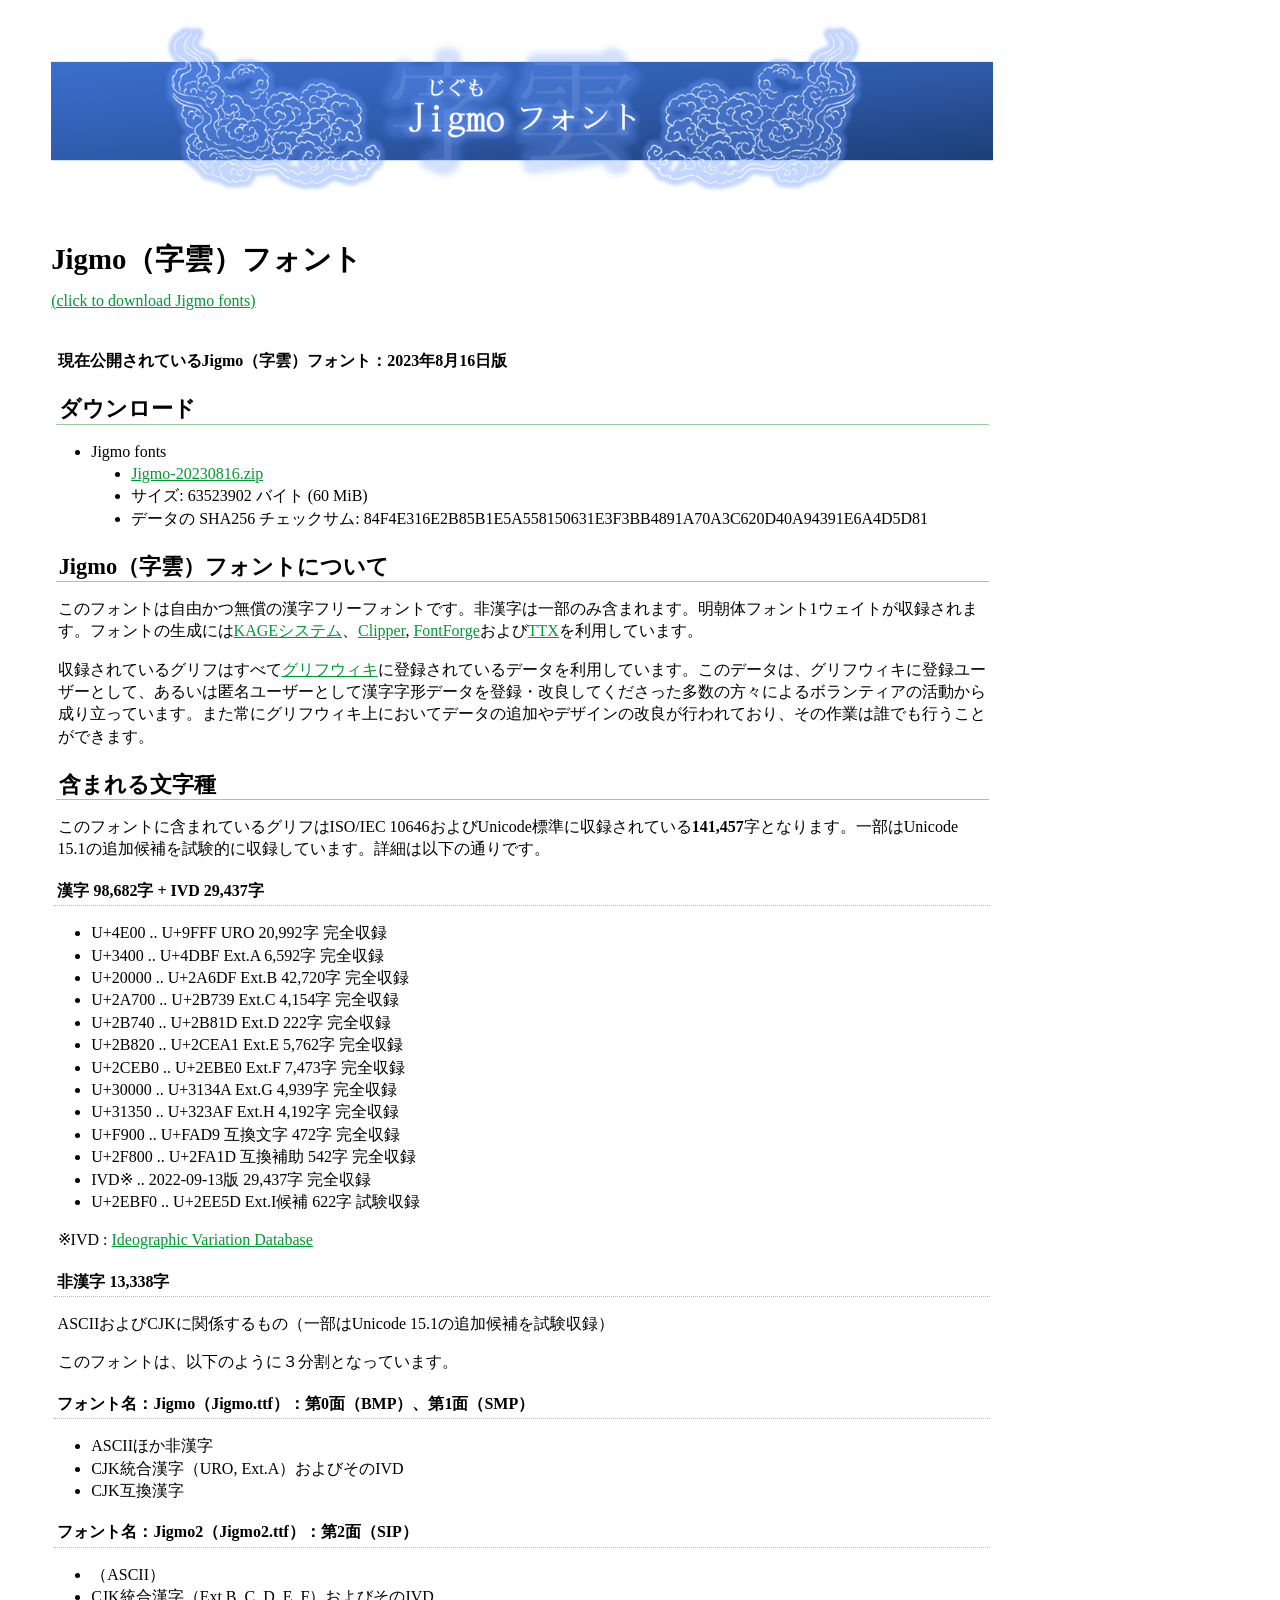
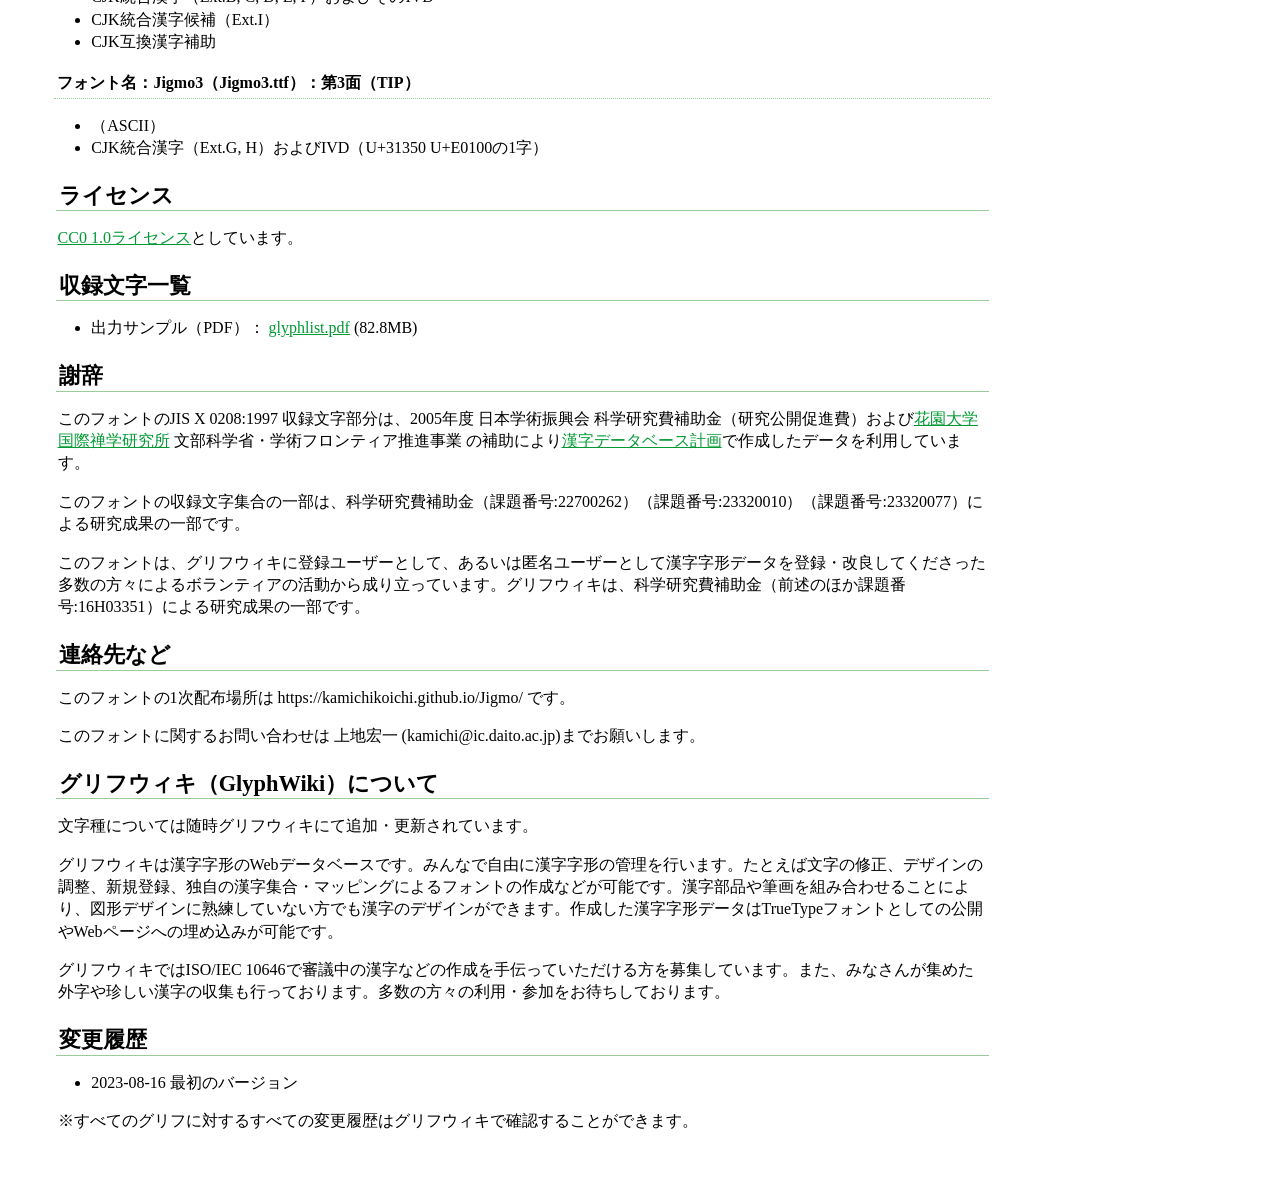
==== docs/index.html @ 953ef237 "フォントファイル等の配置" ====
<!DOCTYPE html>
<html>
<head>
 <meta charset="UTF-8">
 <link rel="stylesheet" type="text/css" href="green.css">
 <title>Jigmo fonts</title>
</head>
<body>
<div class="main">
<img src="title.png" style="width:100%;">
<h1>Jigmo（字雲）フォント</h1>
<a href="Jigmo-20230816.zip">(click to download Jigmo fonts)</a><br>
<br>
<p style="font-weight: bolder;">現在公開されているJigmo（字雲）フォント：2023年8月16日版</p>

<h2>ダウンロード</h2>

<ul>
<li>Jigmo fonts
<ul>
<li><a href="Jigmo-20230816.zip">Jigmo-20230816.zip</a>
<li>サイズ: 63523902 バイト (60 MiB)
<li>データの SHA256 チェックサム: 84F4E316E2B85B1E5A558150631E3F3BB4891A70A3C620D40A94391E6A4D5D81
</ul>
</ul>

<h2>Jigmo（字雲）フォントについて</h2>

<p>このフォントは自由かつ無償の漢字フリーフォントです。非漢字は一部のみ含まれます。明朝体フォント1ウェイトが収録されます。フォントの生成には<a href="https://github.com/kamichikoichi/kage-engine">KAGEシステム</a>、<a href="https://www.angusj.com/clipper2/Docs/_Body.htm">Clipper</a>, <a href="https://fontforge.org/en-US/">FontForge</a>および<a href="https://fonttools.readthedocs.io/en/latest/">TTX</a>を利用しています。</p>

<p>収録されているグリフはすべて<a href="https://glyphwiki.org/">グリフウィキ</a>に登録されているデータを利用しています。このデータは、グリフウィキに登録ユーザーとして、あるいは匿名ユーザーとして漢字字形データを登録・改良してくださった多数の方々によるボランティアの活動から成り立っています。また常にグリフウィキ上においてデータの追加やデザインの改良が行われており、その作業は誰でも行うことができます。</p>

<h2>含まれる文字種</h2>

<p>このフォントに含まれているグリフはISO/IEC 10646およびUnicode標準に収録されている<b>141,457</b>字となります。一部はUnicode 15.1の追加候補を試験的に収録しています。詳細は以下の通りです。</p>

<h3>漢字 98,682字 + IVD 29,437字</h3>

<ul>
<li>U+4E00  .. U+9FFF  URO 20,992字 完全収録
<li>U+3400  .. U+4DBF  Ext.A 6,592字 完全収録
<li>U+20000 .. U+2A6DF Ext.B 42,720字 完全収録
<li>U+2A700 .. U+2B739 Ext.C 4,154字 完全収録
<li>U+2B740 .. U+2B81D Ext.D 222字 完全収録
<li>U+2B820 .. U+2CEA1 Ext.E 5,762字 完全収録
<li>U+2CEB0 .. U+2EBE0 Ext.F 7,473字 完全収録
<li>U+30000 .. U+3134A Ext.G 4,939字 完全収録
<li>U+31350 .. U+323AF Ext.H 4,192字 完全収録
<li>U+F900  .. U+FAD9  互換文字 472字 完全収録
<li>U+2F800 .. U+2FA1D 互換補助 542字 完全収録
<li>IVD※ .. 2022-09-13版 29,437字 完全収録
<li>U+2EBF0 .. U+2EE5D Ext.I候補 622字 試験収録
</ul>

<p>※IVD : <a href="https://www.unicode.org/ivd/">Ideographic Variation Database</a></p>

<h3>非漢字 13,338字</h3>

<p>ASCIIおよびCJKに関係するもの（一部はUnicode 15.1の追加候補を試験収録）

<p>このフォントは、以下のように３分割となっています。</p>

<h3>フォント名：Jigmo（Jigmo.ttf）：第0面（BMP）、第1面（SMP）</h3>

<ul>
<li>ASCIIほか非漢字
<li>CJK統合漢字（URO, Ext.A）およびそのIVD
<li>CJK互換漢字
</ul>

<h3>フォント名：Jigmo2（Jigmo2.ttf）：第2面（SIP）</h3>

<ul>
<li>（ASCII）
<li>CJK統合漢字（Ext.B, C, D, E, F）およびそのIVD
<li>CJK統合漢字候補（Ext.I）
<li>CJK互換漢字補助
</ul>

<h3>フォント名：Jigmo3（Jigmo3.ttf）：第3面（TIP）</h3>

<ul>
<li>（ASCII）
<li>CJK統合漢字（Ext.G, H）およびIVD（U+31350 U+E0100の1字）
</ul>

<h2>ライセンス</h2>

<p><a href="https://creativecommons.org/publicdomain/zero/1.0/deed.ja">CC0 1.0ライセンス</a>としています。</p>

<h2>収録文字一覧</h2>

<ul>
<li>出力サンプル（PDF）： <a href="glyphlist.pdf">glyphlist.pdf</a> (82.8MB)
</ul>

<h2>謝辞</h2>

<p>このフォントのJIS X 0208:1997 収録文字部分は、2005年度 日本学術振興会 科学研究費補助金（研究公開促進費）および<a href="http://iriz.hanazono.ac.jp/">花園大学国際禅学研究所</a> 文部科学省・学術フロンティア推進事業 の補助により<a href="https://kanji-database.sourceforge.net/">漢字データベース計画</a>で作成したデータを利用しています。</p>

<p>このフォントの収録文字集合の一部は、科学研究費補助金（課題番号:22700262）（課題番号:23320010）（課題番号:23320077）による研究成果の一部です。</p>

<p>このフォントは、グリフウィキに登録ユーザーとして、あるいは匿名ユーザーとして漢字字形データを登録・改良してくださった多数の方々によるボランティアの活動から成り立っています。グリフウィキは、科学研究費補助金（前述のほか課題番号:16H03351）による研究成果の一部です。</p>

<h2>連絡先など</h2>

<p>このフォントの1次配布場所は https://kamichikoichi.github.io/Jigmo/ です。</p>

<p>このフォントに関するお問い合わせは 上地宏一 (kamichi@ic.daito.ac.jp)までお願いします。</p>

<h2>グリフウィキ（GlyphWiki）について</h2>

<p>文字種については随時グリフウィキにて追加・更新されています。</p>

<p>グリフウィキは漢字字形のWebデータベースです。みんなで自由に漢字字形の管理を行います。たとえば文字の修正、デザインの調整、新規登録、独自の漢字集合・マッピングによるフォントの作成などが可能です。漢字部品や筆画を組み合わせることにより、図形デザインに熟練していない方でも漢字のデザインができます。作成した漢字字形データはTrueTypeフォントとしての公開やWebページへの埋め込みが可能です。</p>

<p>グリフウィキではISO/IEC 10646で審議中の漢字などの作成を手伝っていただける方を募集しています。また、みなさんが集めた外字や珍しい漢字の収集も行っております。多数の方々の利用・参加をお待ちしております。</p>

<h2>変更履歴</h2>

<ul>
<li>2023-08-16 最初のバージョン
</ul>

<p>※すべてのグリフに対するすべての変更履歴はグリフウィキで確認することができます。</p>
</div>
</body>
</html>
---- docs/green.css ----
@charset "euc-jp";

a:link {
	text-decoration: underline;
	color: #009933;
}
a:visited {
	text-decoration: underline;
	color: #cccccc;
}

a:active {
	text-decoration: underline;
        color: #ff0;
}

a:hover, a:focus {
	color: #000;
        text-decoration: underline;
}

body {
	background-color: #fff;
	color: #000;
        border-style: none;
        border-color: #cccccc;
        border-width: 8px;
        margin: 0% 4% 4% 4%;
}

p,form {
    margin-left:  0.4em;
    margin-right: 0.4em;
}

h1 {
	text-align: left;
        font-size: 180%;
        color: #000;
        font-weight: bold;
}

h2 {
	margin-top:    1.0em;
	margin-bottom: 0.2em;
	margin-right:  0.2em;
	margin-left:   0.2em;
	padding: 3px;
        font-size: 140%;
        border-color: #99cc99;
        border-width: 0px 0px 1px 0px;
        border-style: solid;
}

h3 {
	margin-top:  0.5em;
	margin-bottom: 0.2em;
	margin-left:   0.2em;
	margin-right:  0.2em;
	padding: 3px;
	font-size: 100%;
	border-style: dotted;
        border-color: #99cc99;
        border-width: 0px 0px 1px 0px;
}

div.section p {
	line-height: 1.3em;
	margin-left: 10px;
}

div.section p a, a:visited{
        color: #009966;
}

pre {
	margin-left: 2%;
	margin-right: 2%;
	white-space: pre;
	width: 98%;
	padding: 5px;
	border-style: double solid double solid;
	border-color: #cccccc;
	overflow: auto;
	border-width: 1px 1px 3px 1px;
        background-color: #fcfcfc;
        color: #000;
}

ul, li {
	list-style-type: disc;
}

dl, ol {
	margin-left:   0.8em;
	margin-right:  0em;
}

hr {
	border-style: solid;
	border-width: 1px 0px 0px 0px;
	border-color: #ddd;
	margin: 40px 20px;
}
hr.footer {
	border-style: solid;
	border-width: 1px 0px 0px 0px;
	border-color: #ddd;
	margin: 30px 0px 0px 0px;
}

hr.sep {
	display: none;
}

textarea {
	margin-left: 1em;
	width: 90%;
	border-style: solid solid solid solid;
	border-color: #cccccc;
	border-width: 1px 1px 1px 1px;
}

div.body dl {
	margin-left: 2em;
}

div.body dt {
	margin-bottom: 0.2em;
	font-weight: bold;
}

div.body dd {
	margin-left: 1em;
	margin-bottom: 0.5em;
}

div.body blockquote {
        border-width: 3px 0px 1px 0px;
	border-style: solid solid solid solid;
	border-color: #197019;
	background-color: transparent;
        color: #197019;
        font-style:italic;
	padding: 8px;
}

table {
        font-size: smaller;
	margin-left: 0.4em;
	margin-right: 0.4em;
        line-height: 100%;
        border-width: 1px;
        border-color: #ccc #999999 #999999 #ccc;
        border-style: solid;
	border-collapse: collapse;
        background-color: #fcfcfc;
        color: #000;
        padding: 1px;
}

div.main {
	width: 80%;
	float: left;
	line-height: 140%;
	margin: 0 0 4% 0;
}

div.sidebar {
	float: right;
	width: 19%;
        border-style: solid;
	margin-left: 1%
	margin-top: 0.5em;
        border-width: 0 0 0 0px;
}

div.sidebar li { font-size: smaller; 	list-style-type: disc; margin-left: -0.8em; }
div.sidebar h2 { font-size: 90%;
	        border-width: 0px 0px 1px 0px;
		}
div.sidebar h3 { font-size: 90%; }

.small { font-size: 80%; }
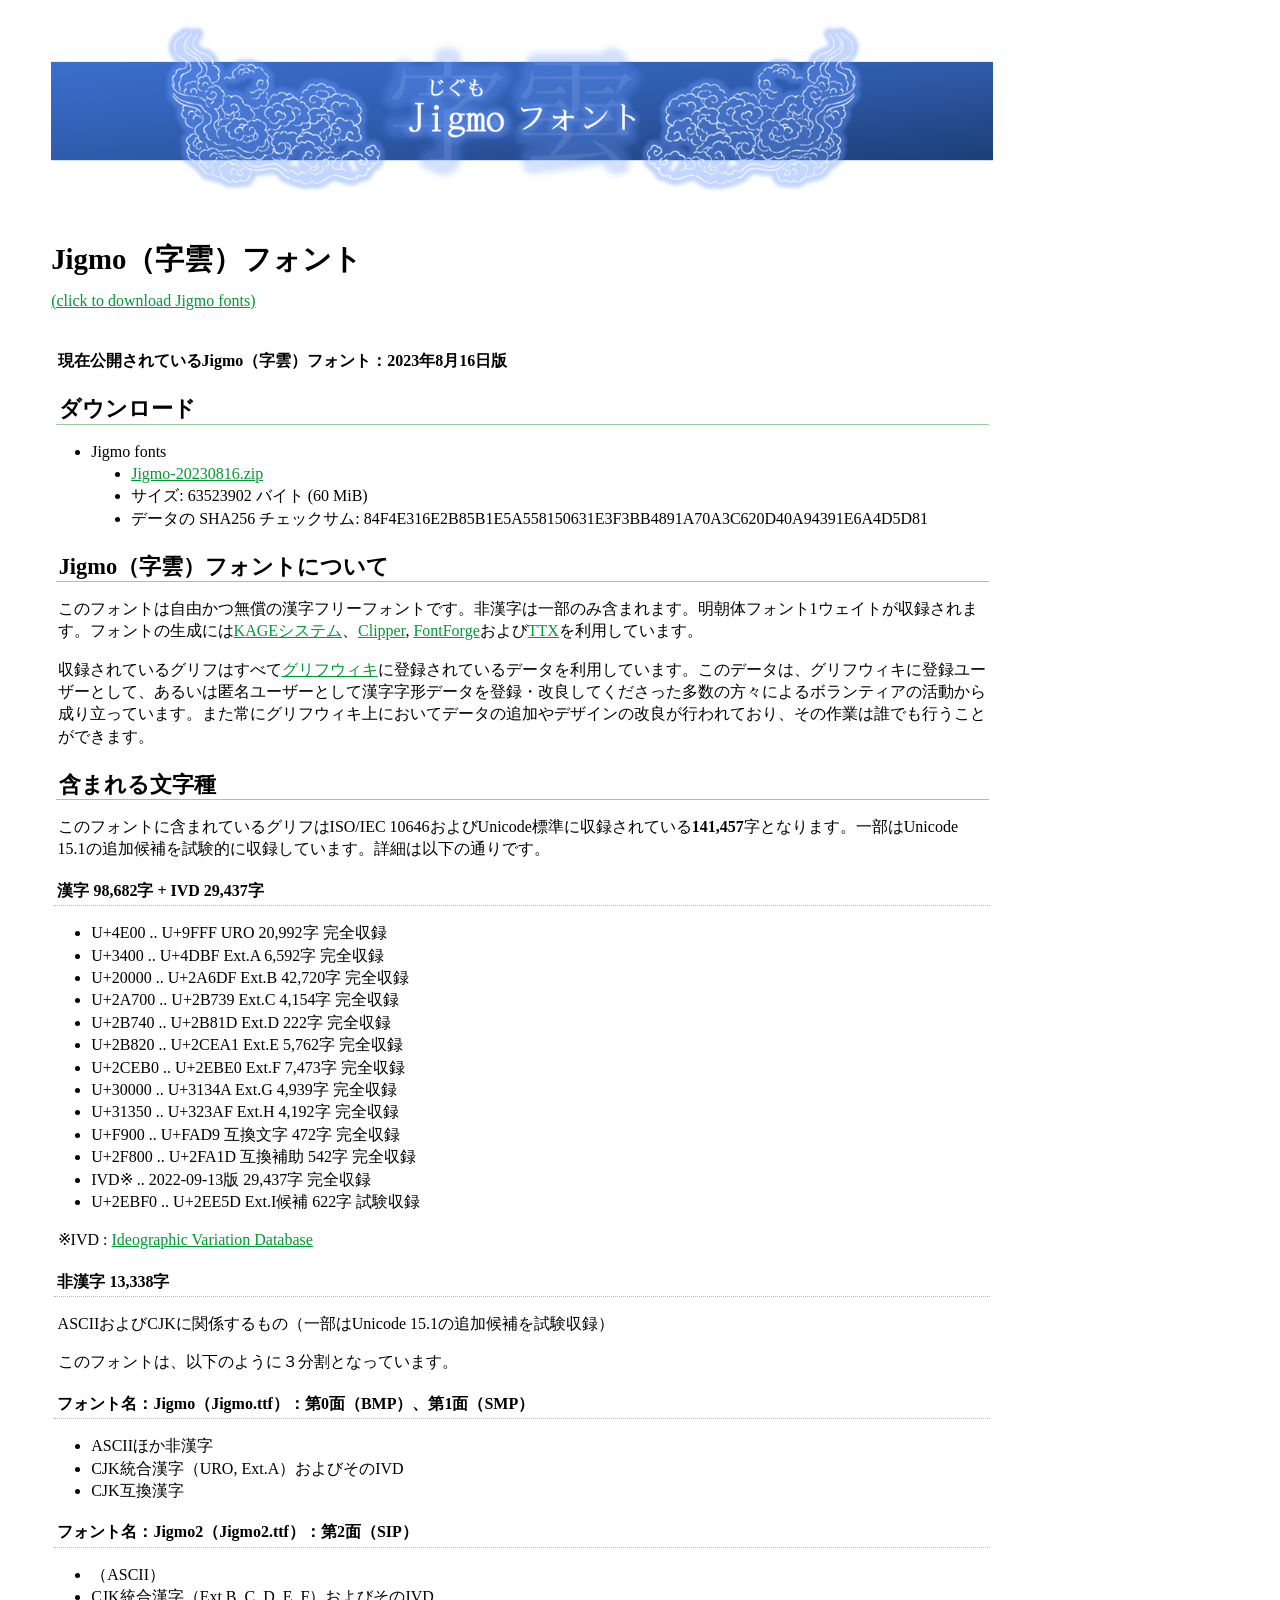
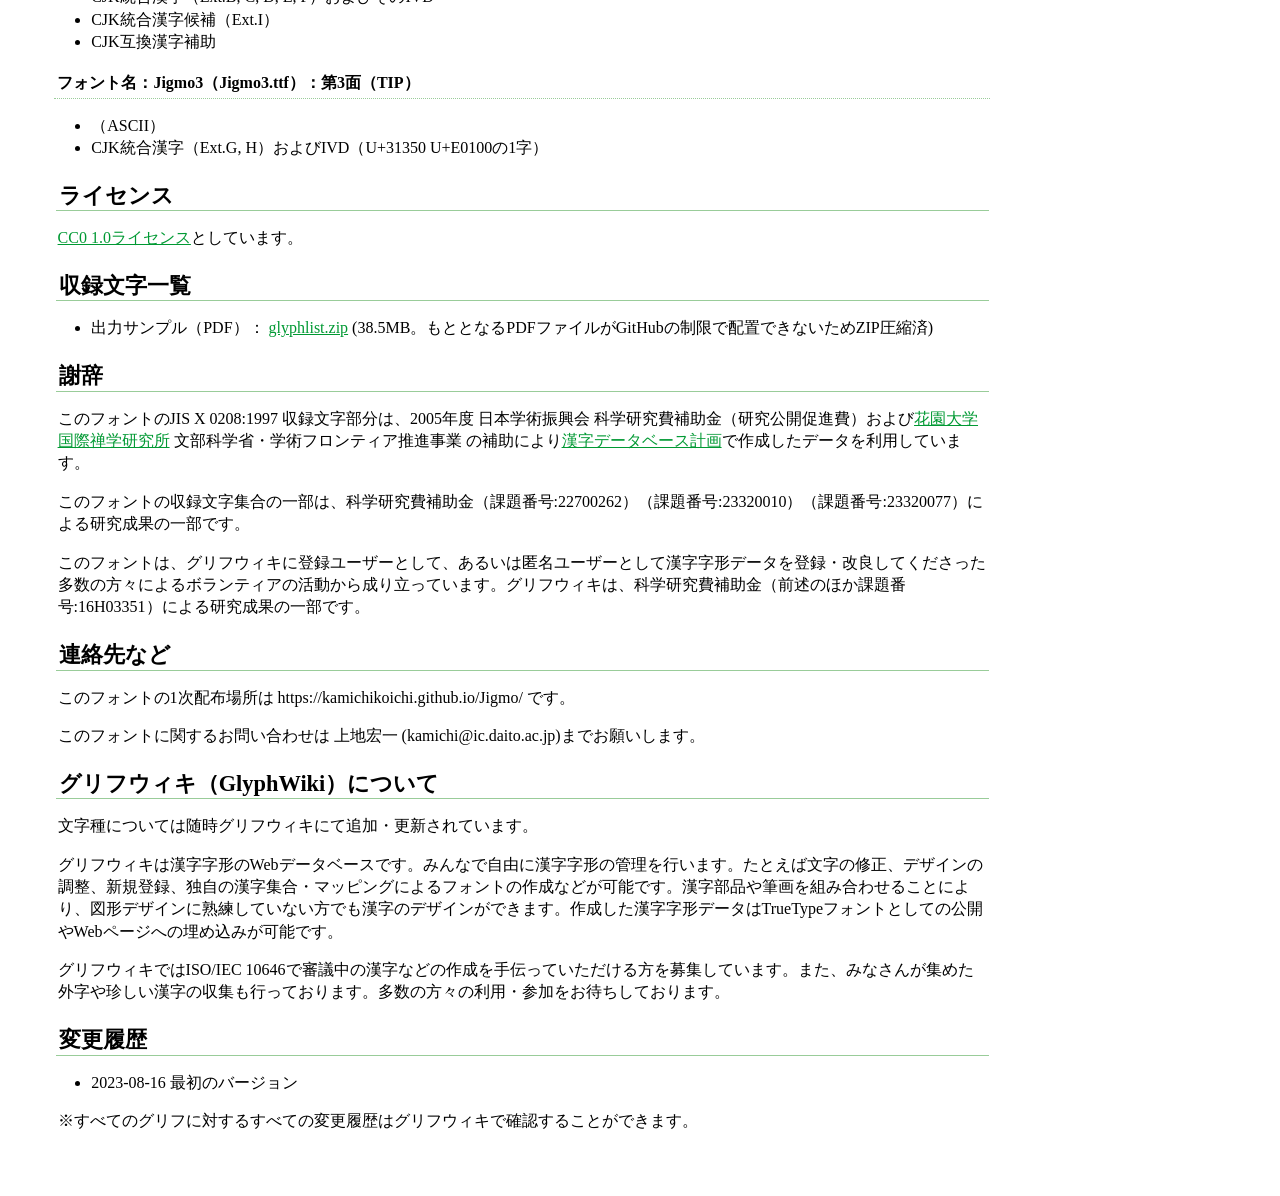
==== commit 41609300: "glyphlist.pdfが配置できないためzipに変更" ====
--- a/docs/index.html
+++ b/docs/index.html
@@ -91,7 +91,7 @@
 <h2>収録文字一覧</h2>
 
 <ul>
-<li>出力サンプル（PDF）： <a href="glyphlist.pdf">glyphlist.pdf</a> (82.8MB)
+<li>出力サンプル（PDF）： <a href="glyphlist.zip">glyphlist.zip</a> (38.5MB。もととなるPDFファイルがGitHubの制限で配置できないためZIP圧縮済)
 </ul>
 
 <h2>謝辞</h2>
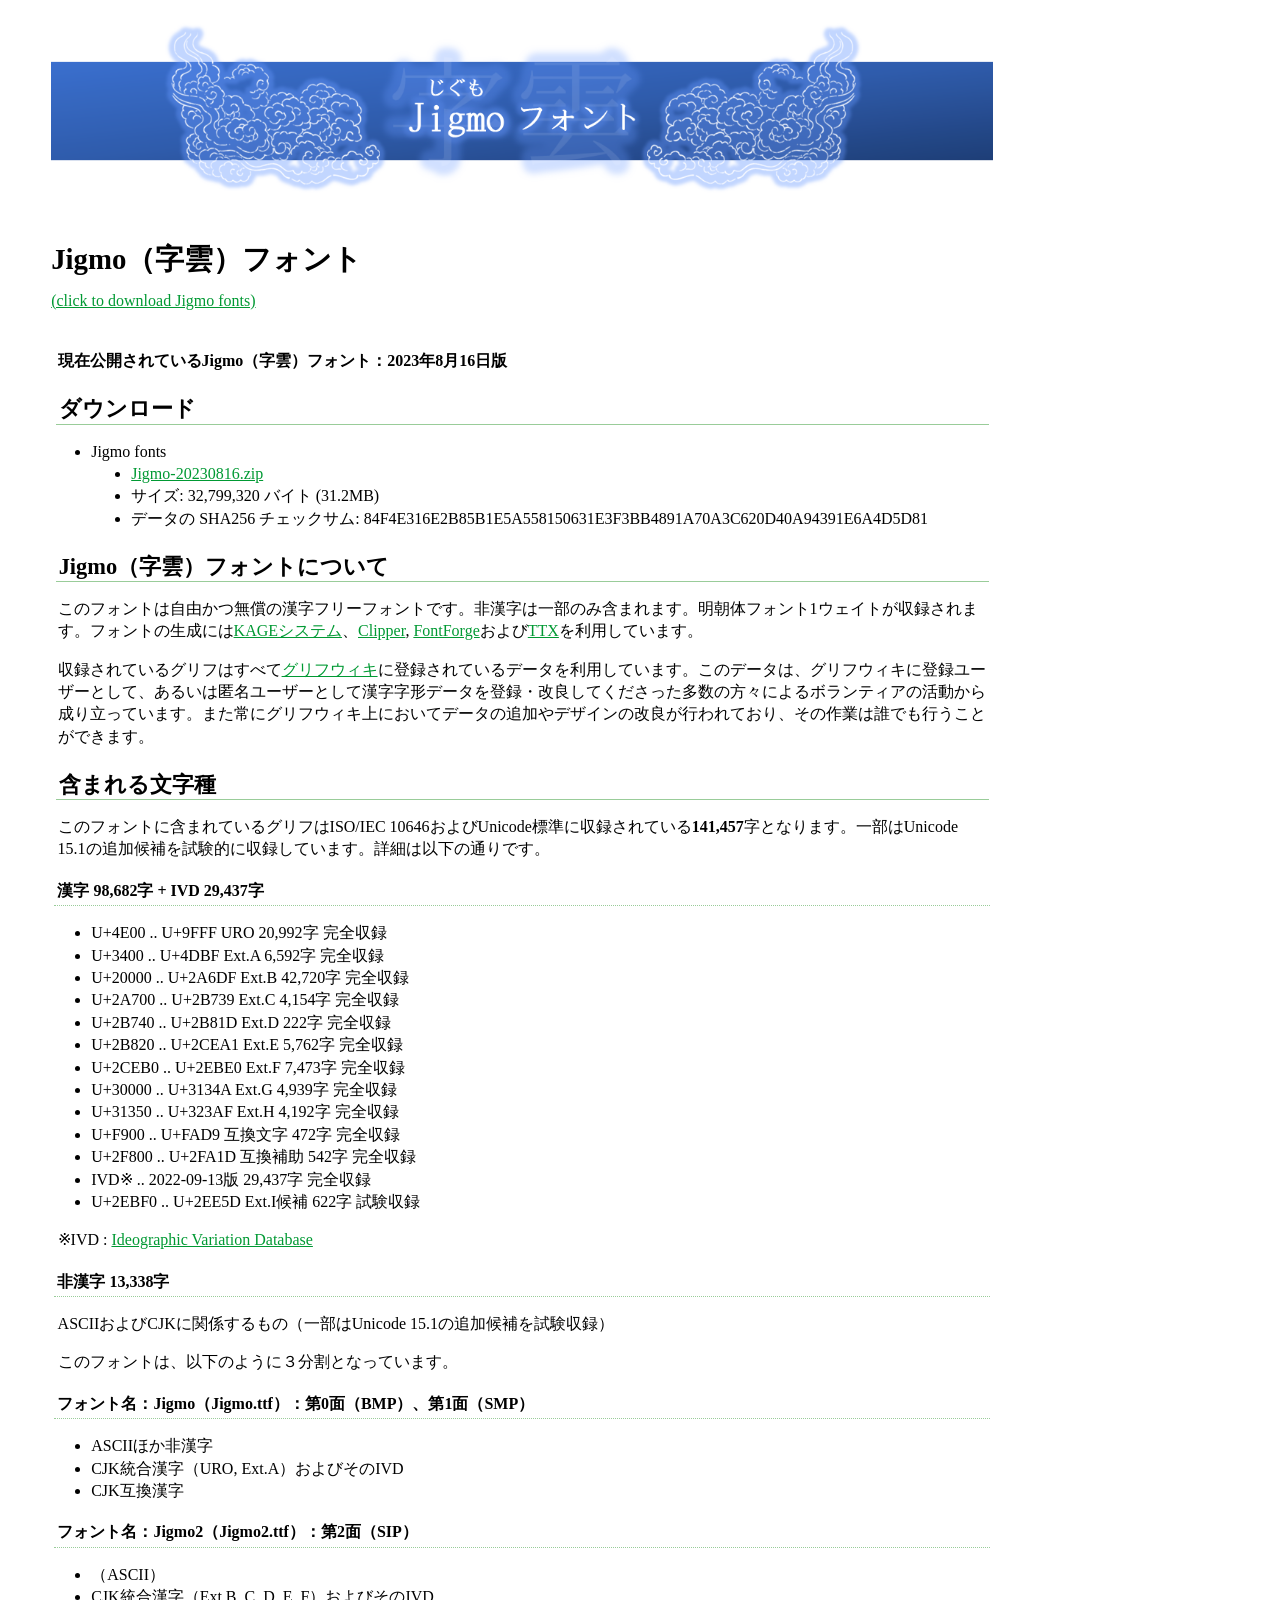
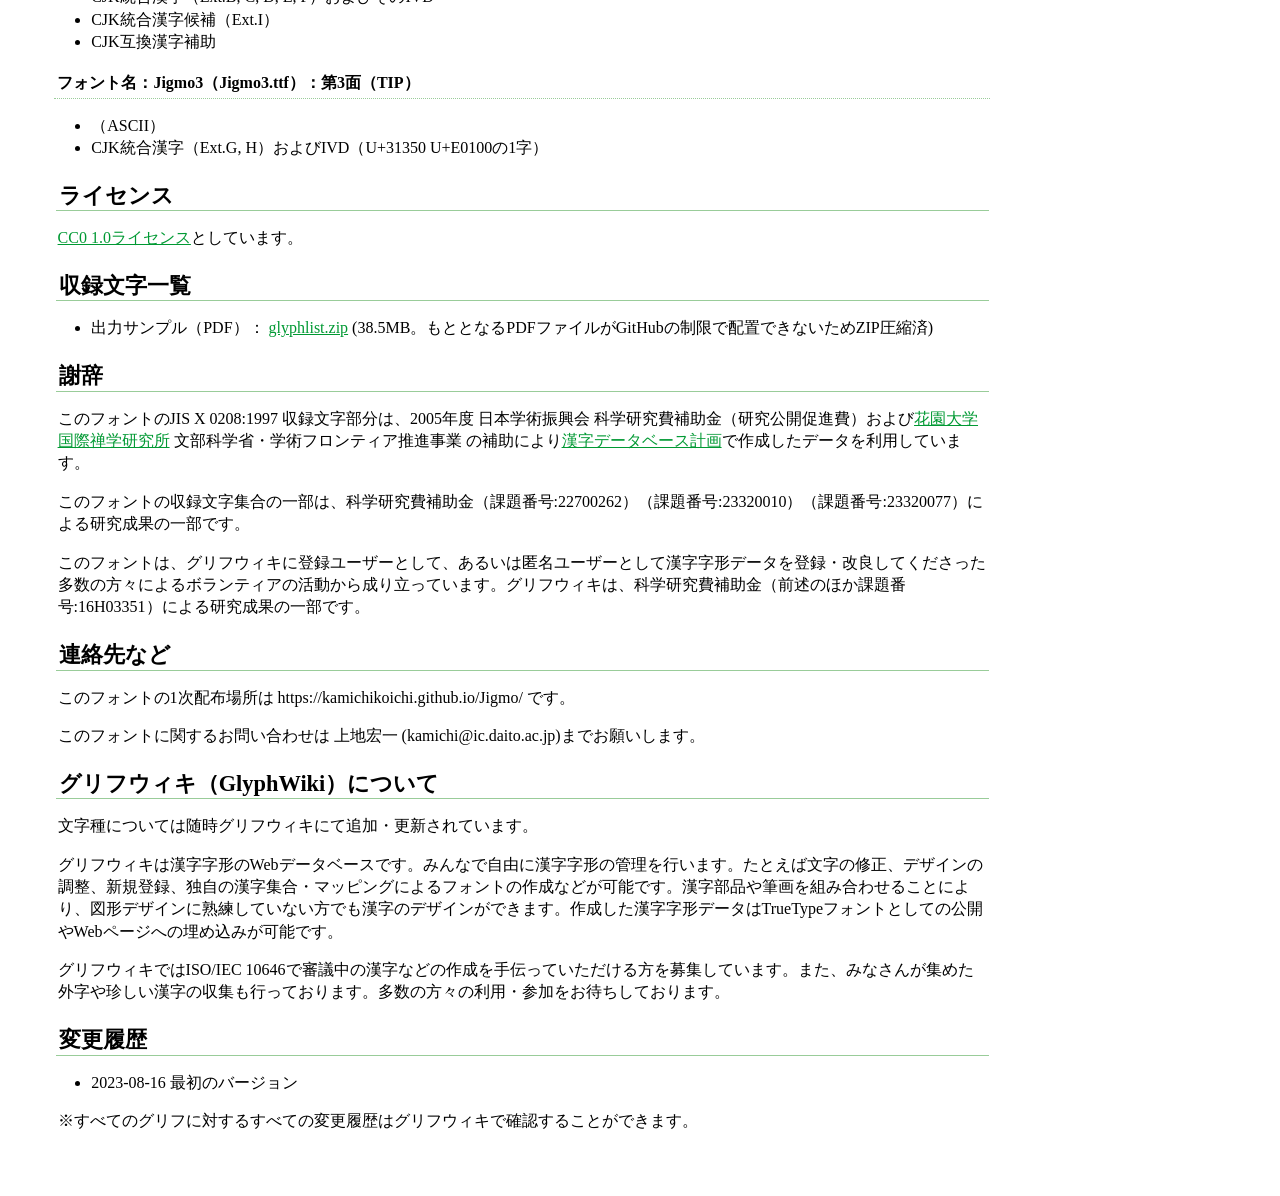
==== commit ad55b3c7: "zipファイルサイズの修正" ====
--- a/docs/index.html
+++ b/docs/index.html
@@ -19,7 +19,7 @@
 <li>Jigmo fonts
 <ul>
 <li><a href="Jigmo-20230816.zip">Jigmo-20230816.zip</a>
-<li>サイズ: 63523902 バイト (60 MiB)
+<li>サイズ: 32,799,320 バイト (31.2MB)
 <li>データの SHA256 チェックサム: 84F4E316E2B85B1E5A558150631E3F3BB4891A70A3C620D40A94391E6A4D5D81
 </ul>
 </ul>
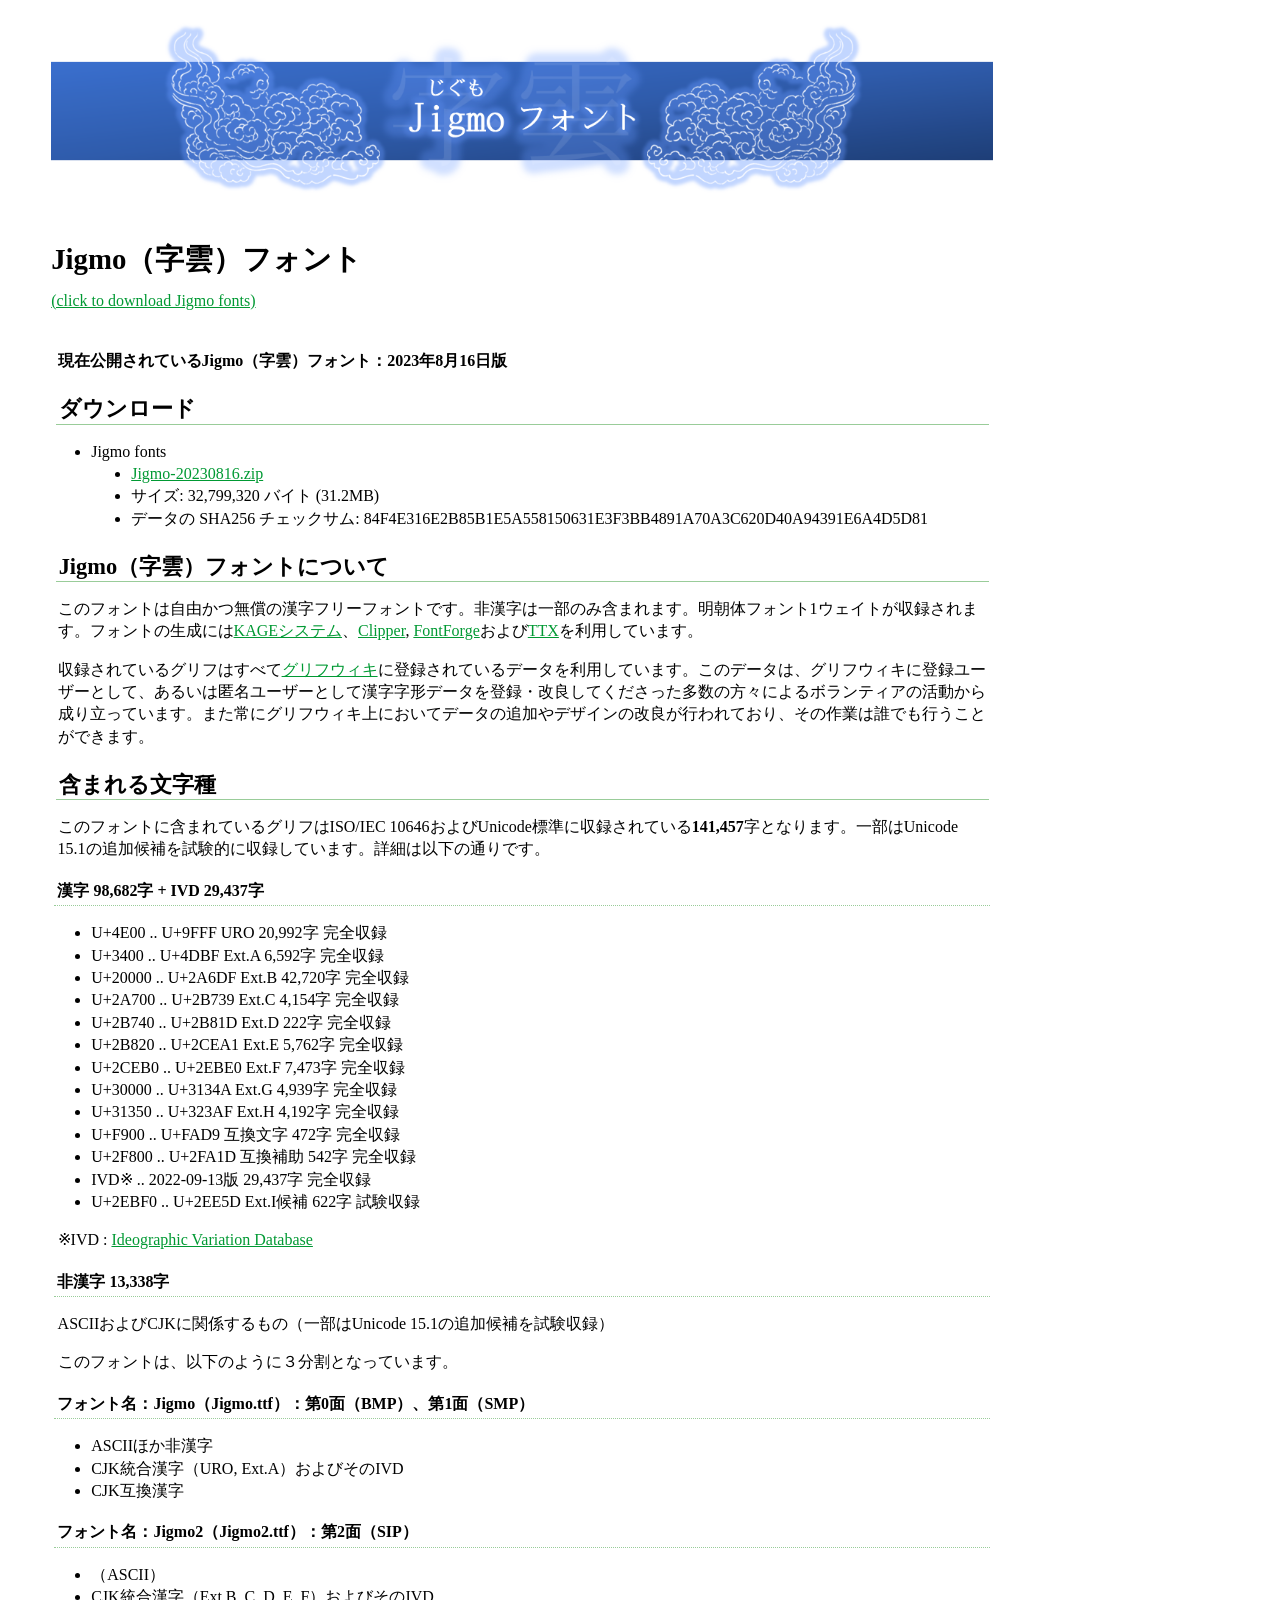
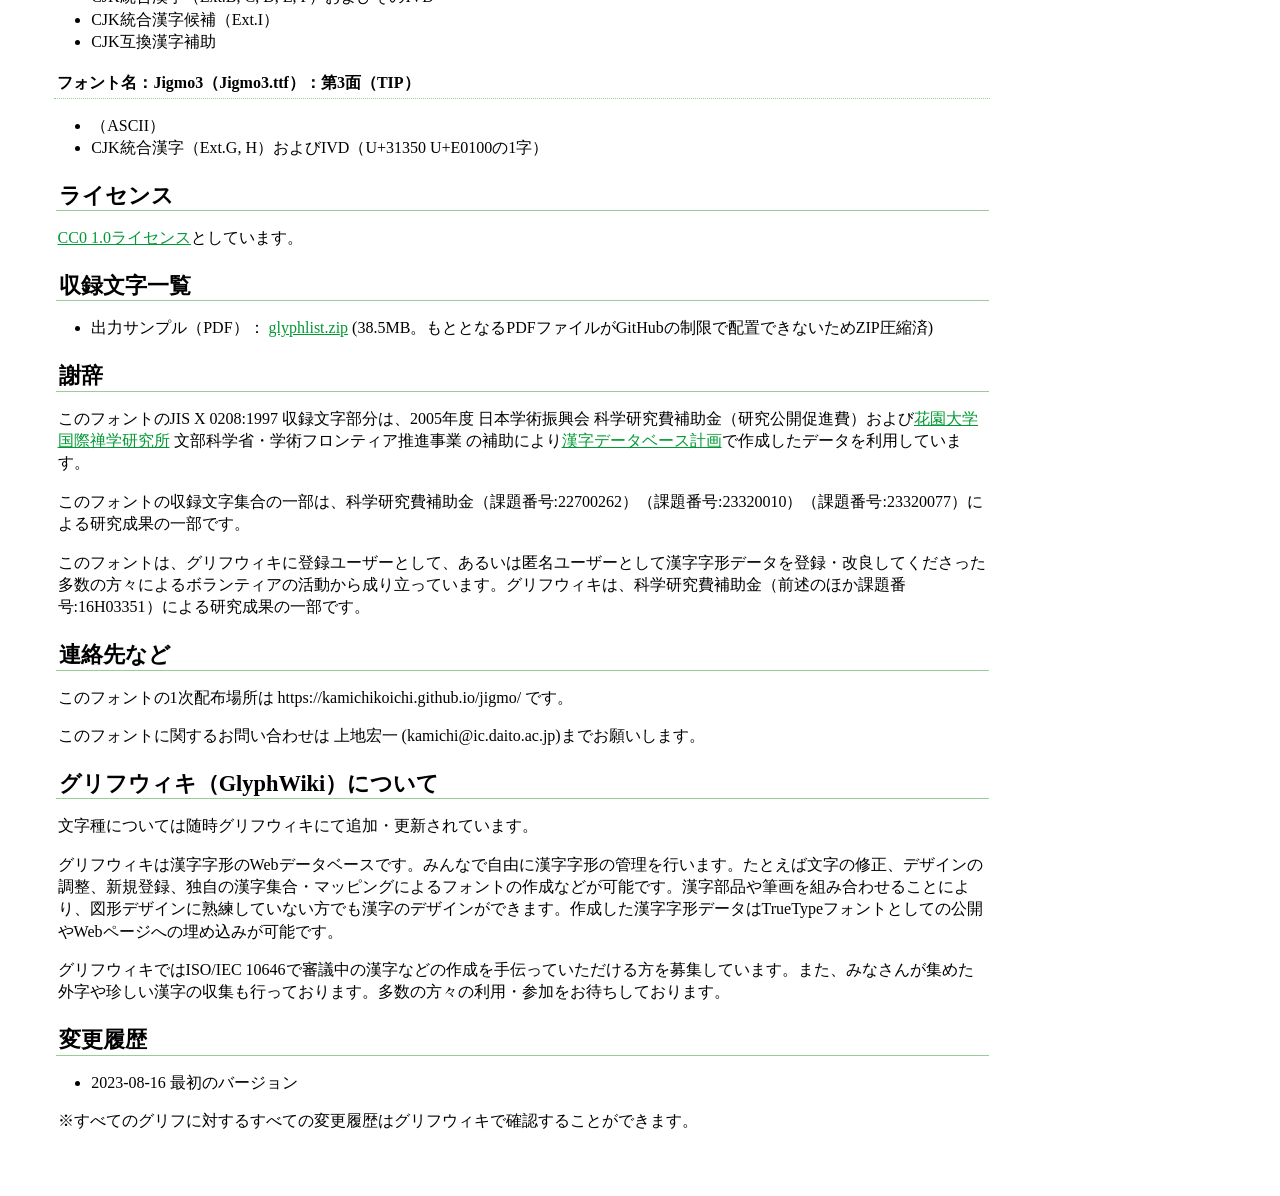
==== commit 517bec73: "プロジェクト名の変更に伴うURL修正" ====
--- a/docs/index.html
+++ b/docs/index.html
@@ -104,7 +104,7 @@
 
 <h2>連絡先など</h2>
 
-<p>このフォントの1次配布場所は https://kamichikoichi.github.io/Jigmo/ です。</p>
+<p>このフォントの1次配布場所は https://kamichikoichi.github.io/jigmo/ です。</p>
 
 <p>このフォントに関するお問い合わせは 上地宏一 (kamichi@ic.daito.ac.jp)までお願いします。</p>
 
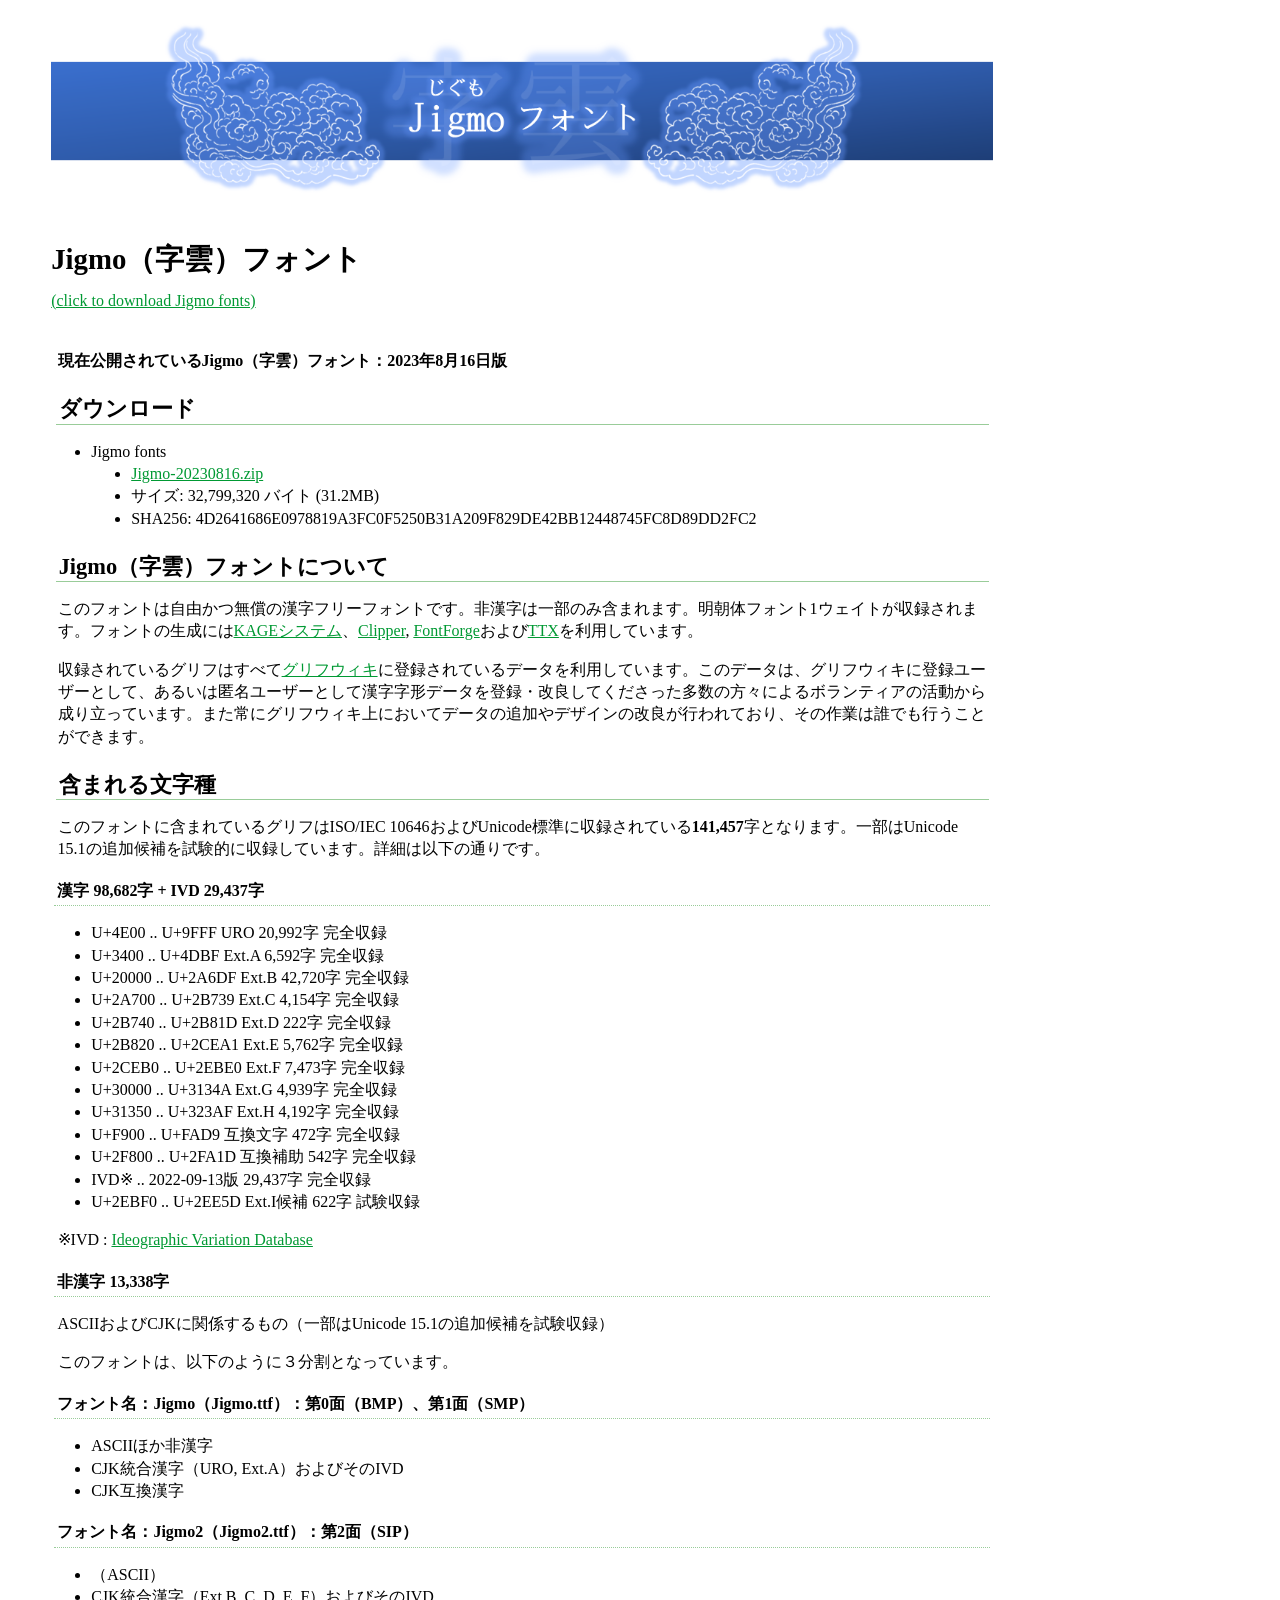
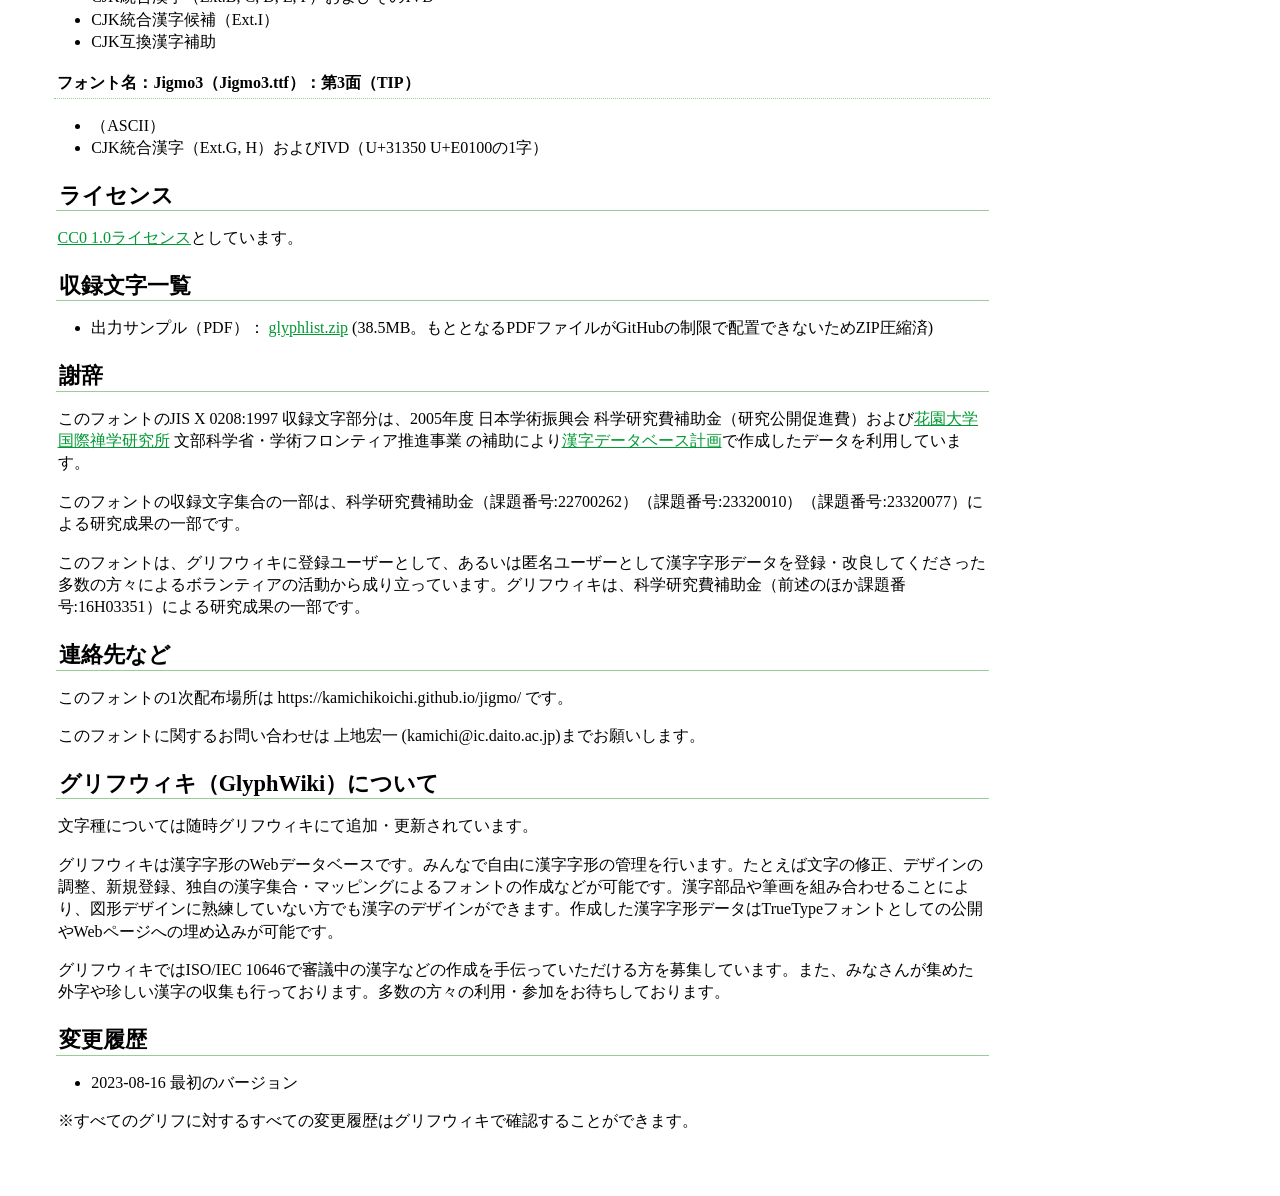
==== commit 05707655: "プロジェクト名変更に伴い配布フォントファイルのドキュメントの修正" ====
--- a/docs/index.html
+++ b/docs/index.html
@@ -20,7 +20,8 @@
 <ul>
 <li><a href="Jigmo-20230816.zip">Jigmo-20230816.zip</a>
 <li>サイズ: 32,799,320 バイト (31.2MB)
-<li>データの SHA256 チェックサム: 84F4E316E2B85B1E5A558150631E3F3BB4891A70A3C620D40A94391E6A4D5D81
+<li>SHA256: 4D2641686E0978819A3FC0F5250B31A209F829DE42BB12448745FC8D89DD2FC2
+
 </ul>
 </ul>
 
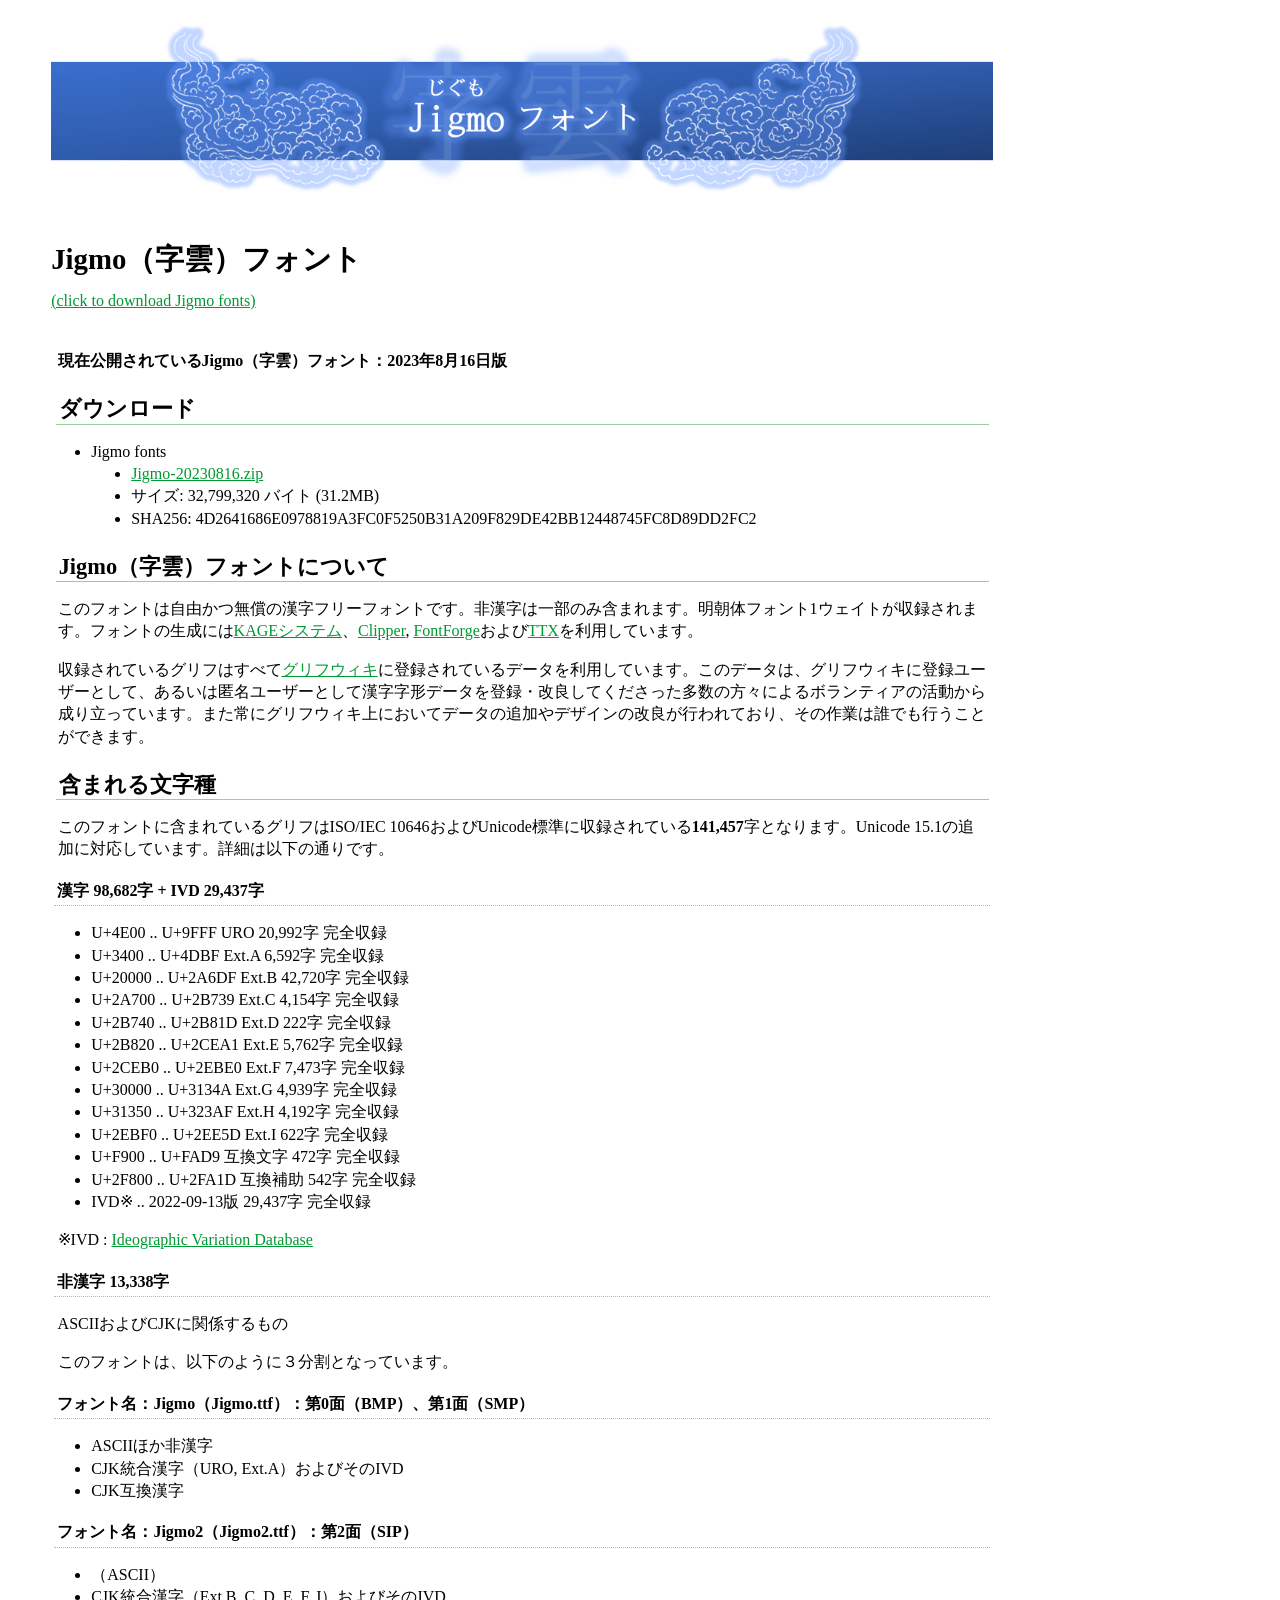
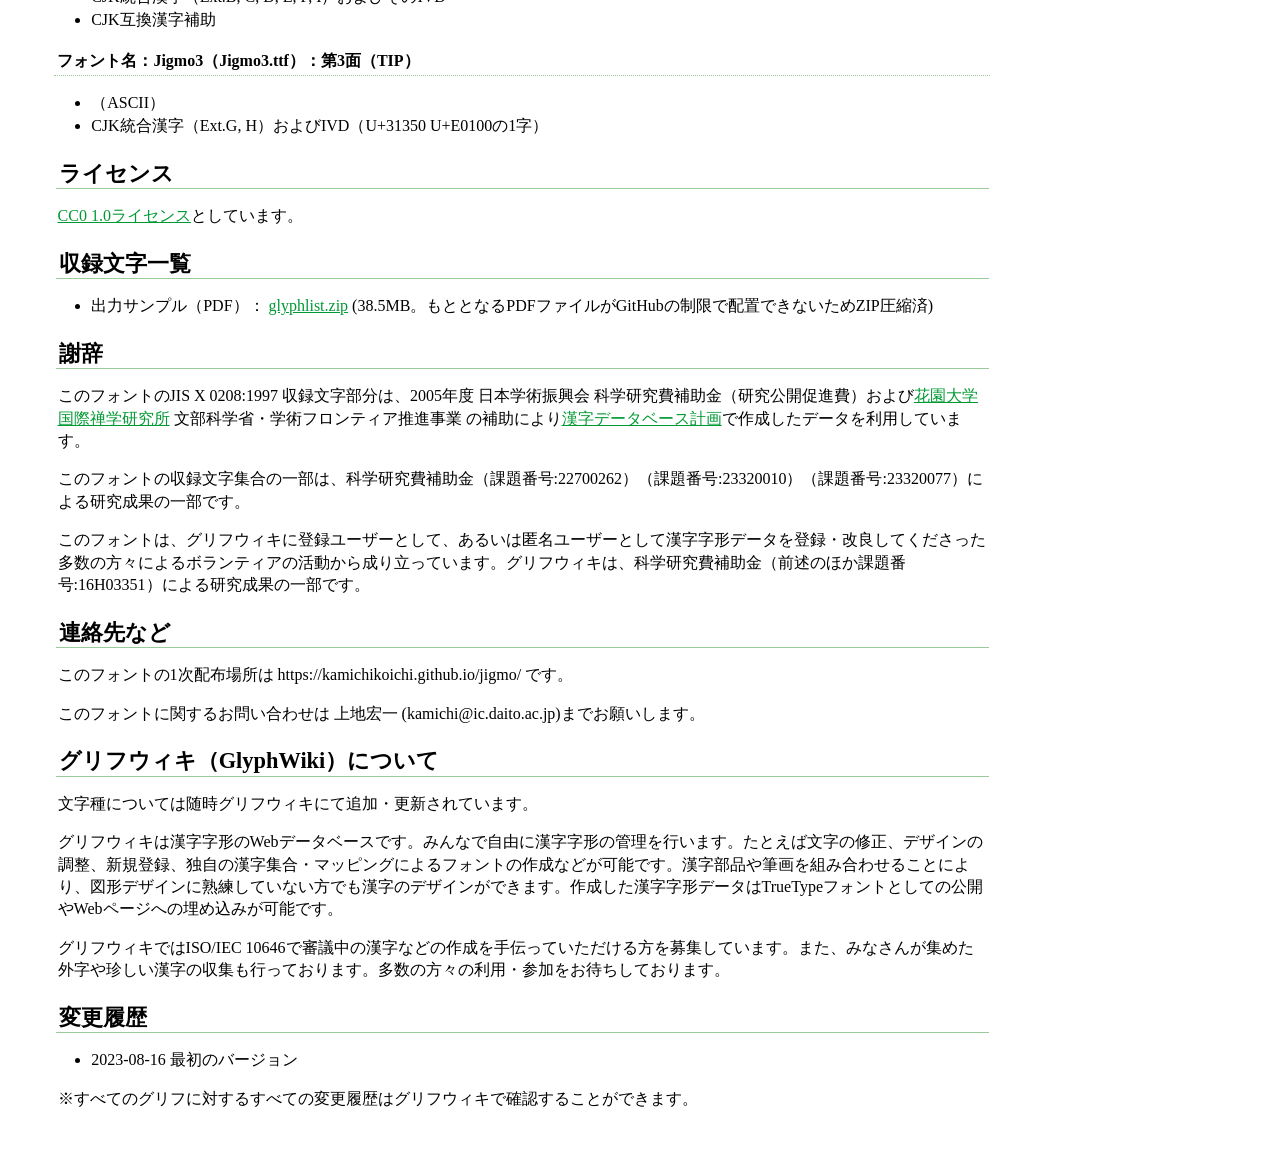
==== commit e62c3261: "Unicode 15.1発表に合わせて更新" ====
--- a/docs/index.html
+++ b/docs/index.html
@@ -33,7 +33,7 @@
 
 <h2>含まれる文字種</h2>
 
-<p>このフォントに含まれているグリフはISO/IEC 10646およびUnicode標準に収録されている<b>141,457</b>字となります。一部はUnicode 15.1の追加候補を試験的に収録しています。詳細は以下の通りです。</p>
+<p>このフォントに含まれているグリフはISO/IEC 10646およびUnicode標準に収録されている<b>141,457</b>字となります。Unicode 15.1の追加に対応しています。詳細は以下の通りです。</p>
 
 <h3>漢字 98,682字 + IVD 29,437字</h3>
 
@@ -47,17 +47,17 @@
 <li>U+2CEB0 .. U+2EBE0 Ext.F 7,473字 完全収録
 <li>U+30000 .. U+3134A Ext.G 4,939字 完全収録
 <li>U+31350 .. U+323AF Ext.H 4,192字 完全収録
+<li>U+2EBF0 .. U+2EE5D Ext.I 622字 完全収録
 <li>U+F900  .. U+FAD9  互換文字 472字 完全収録
 <li>U+2F800 .. U+2FA1D 互換補助 542字 完全収録
 <li>IVD※ .. 2022-09-13版 29,437字 完全収録
-<li>U+2EBF0 .. U+2EE5D Ext.I候補 622字 試験収録
 </ul>
 
 <p>※IVD : <a href="https://www.unicode.org/ivd/">Ideographic Variation Database</a></p>
 
 <h3>非漢字 13,338字</h3>
 
-<p>ASCIIおよびCJKに関係するもの（一部はUnicode 15.1の追加候補を試験収録）
+<p>ASCIIおよびCJKに関係するもの
 
 <p>このフォントは、以下のように３分割となっています。</p>
 
@@ -73,8 +73,7 @@
 
 <ul>
 <li>（ASCII）
-<li>CJK統合漢字（Ext.B, C, D, E, F）およびそのIVD
-<li>CJK統合漢字候補（Ext.I）
+<li>CJK統合漢字（Ext.B, C, D, E, F, I）およびそのIVD
 <li>CJK互換漢字補助
 </ul>
 
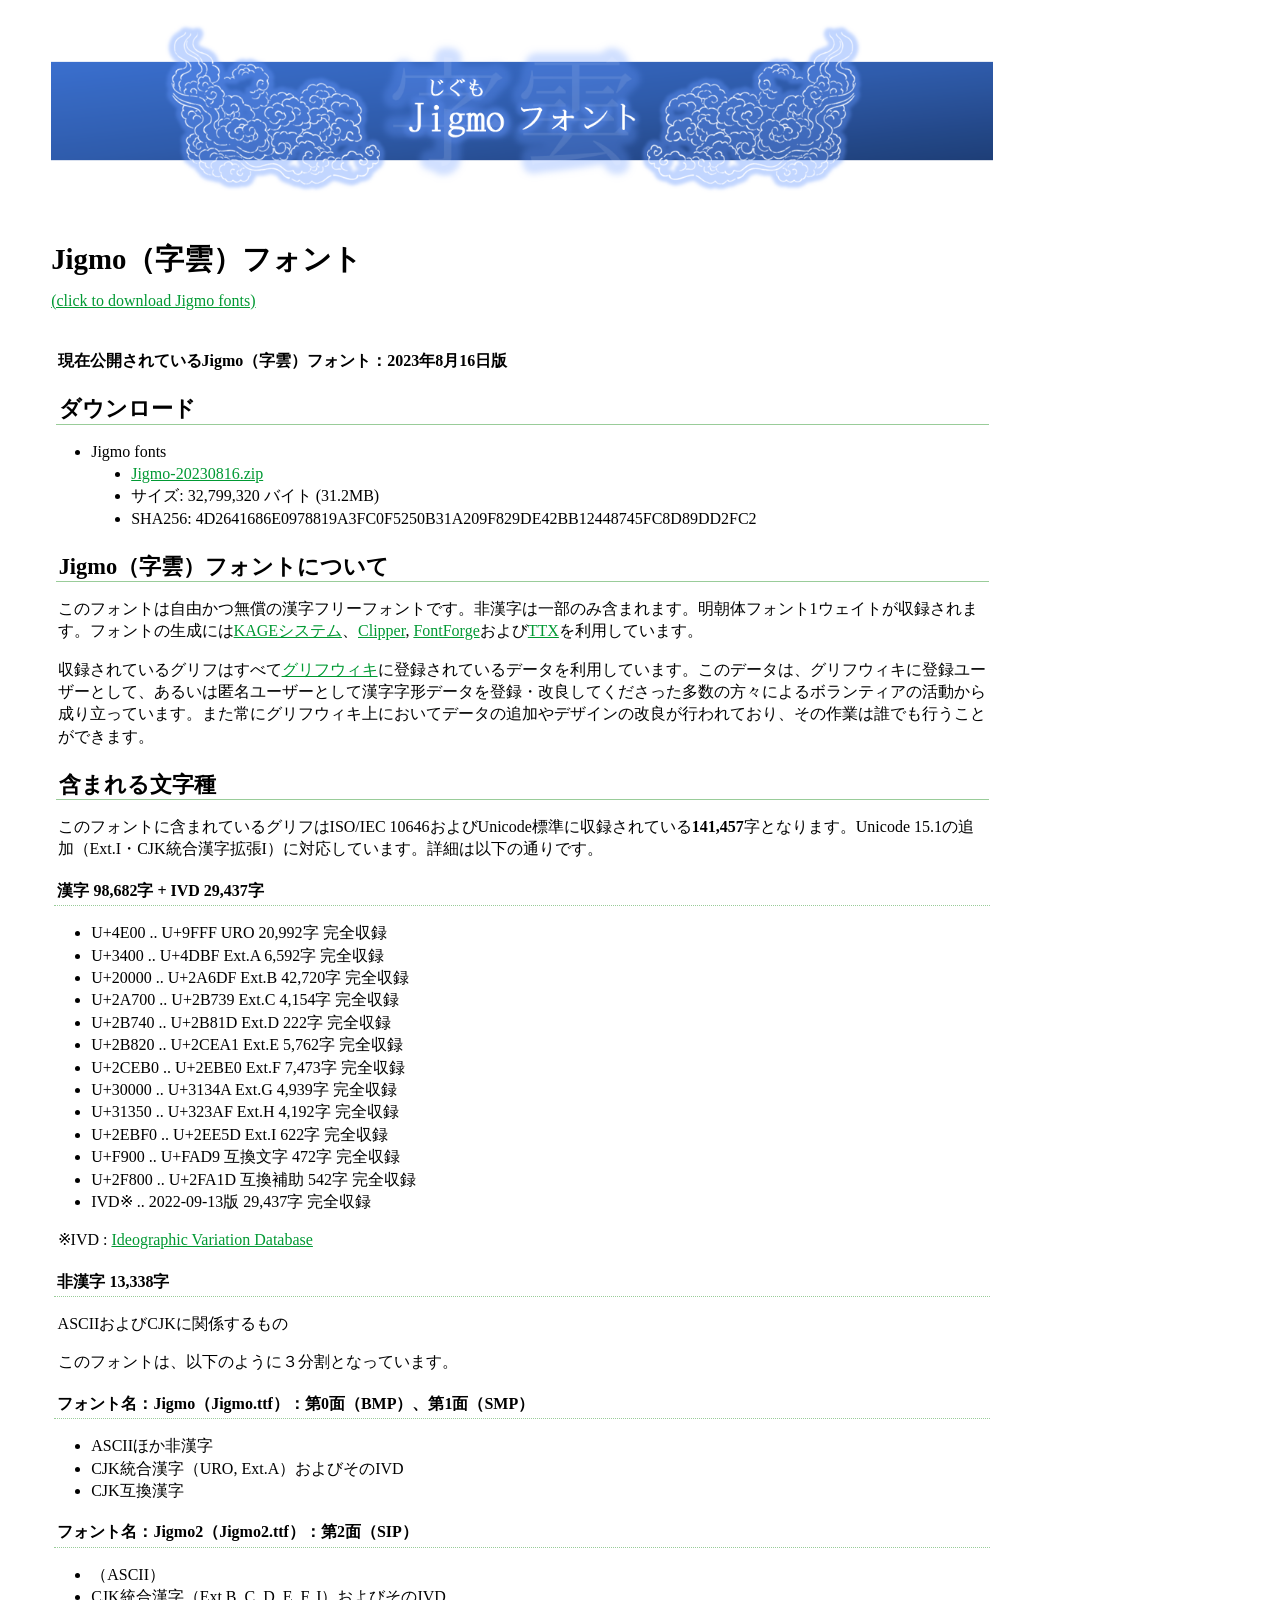
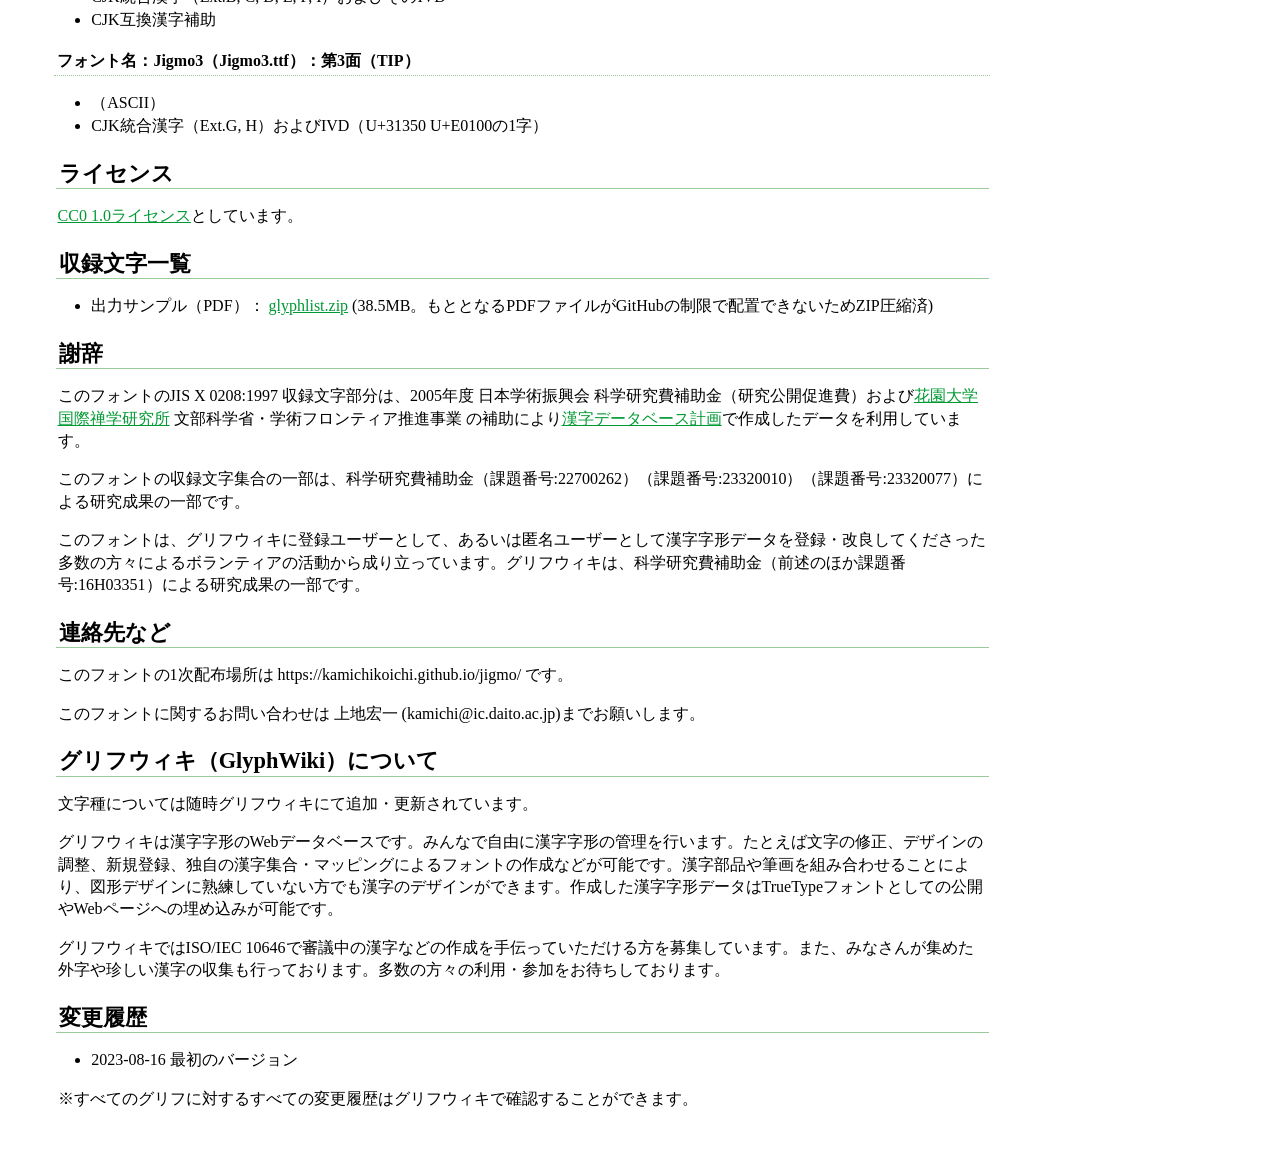
==== commit f72490b1: "Ext.I追加を分かりやすく" ====
--- a/docs/index.html
+++ b/docs/index.html
@@ -33,7 +33,7 @@
 
 <h2>含まれる文字種</h2>
 
-<p>このフォントに含まれているグリフはISO/IEC 10646およびUnicode標準に収録されている<b>141,457</b>字となります。Unicode 15.1の追加に対応しています。詳細は以下の通りです。</p>
+<p>このフォントに含まれているグリフはISO/IEC 10646およびUnicode標準に収録されている<b>141,457</b>字となります。Unicode 15.1の追加（Ext.I・CJK統合漢字拡張I）に対応しています。詳細は以下の通りです。</p>
 
 <h3>漢字 98,682字 + IVD 29,437字</h3>
 
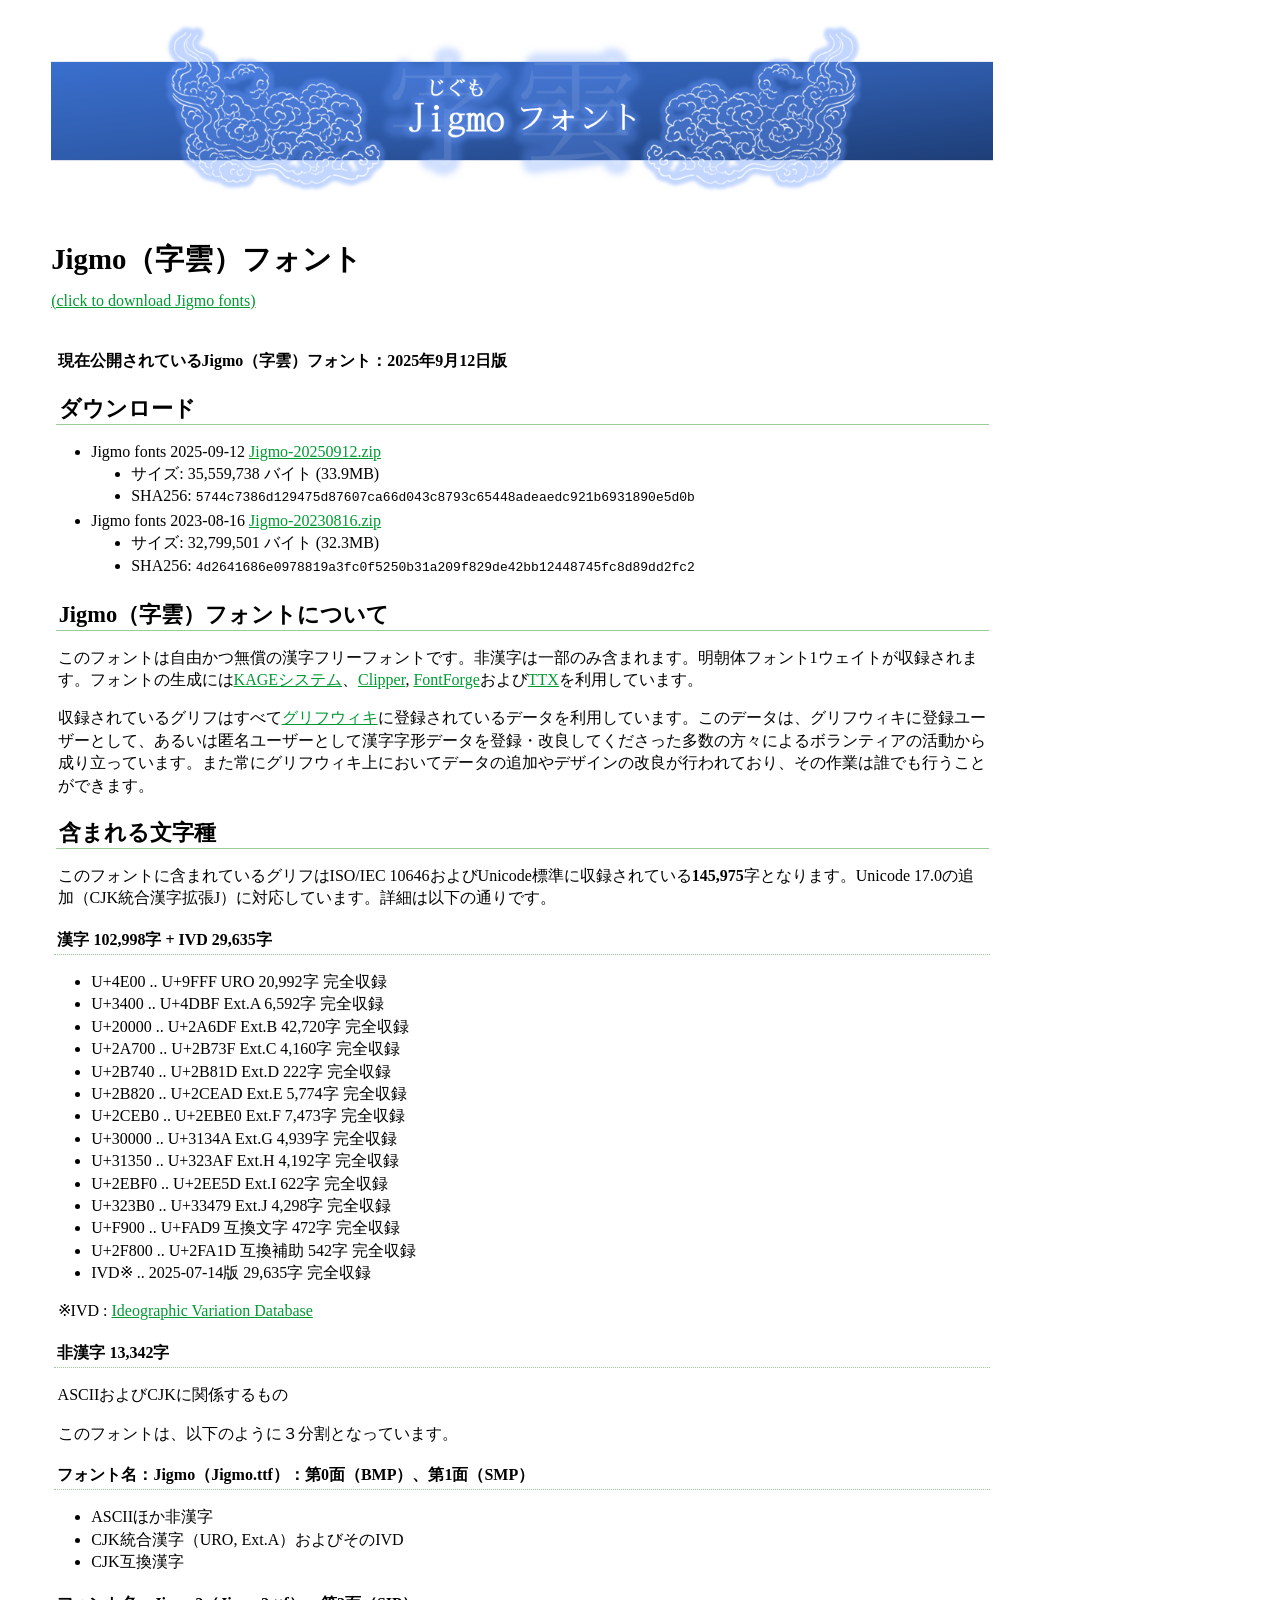
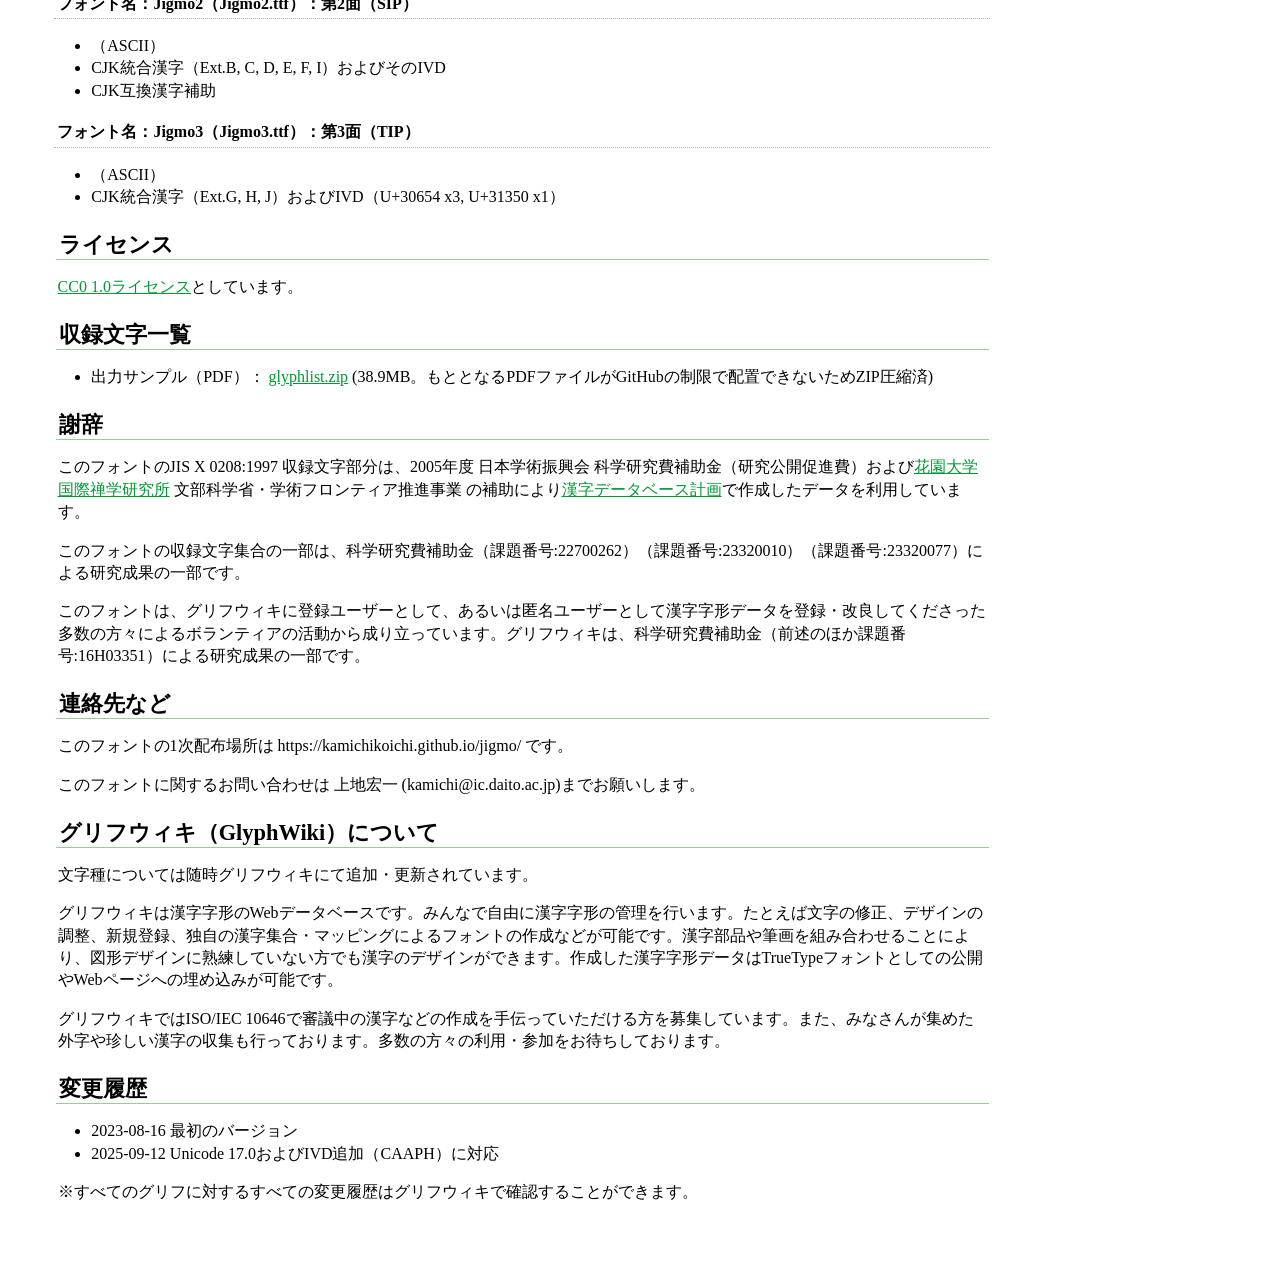
==== commit 540702cc: "Include download link for 2023-08-16 version and correct the SHA256 checksums" ====
--- a/docs/index.html
+++ b/docs/index.html
@@ -9,19 +9,24 @@
 <div class="main">
 <img src="title.png" style="width:100%;">
 <h1>Jigmo（字雲）フォント</h1>
-<a href="Jigmo-20230816.zip">(click to download Jigmo fonts)</a><br>
+<a href="Jigmo-20250912.zip">(click to download Jigmo fonts)</a><br>
 <br>
-<p style="font-weight: bolder;">現在公開されているJigmo（字雲）フォント：2023年8月16日版</p>
+<p style="font-weight: bolder;">現在公開されているJigmo（字雲）フォント：2025年9月12日版</p>
 
 <h2>ダウンロード</h2>
 
 <ul>
-<li>Jigmo fonts
+<li>Jigmo fonts 2025-09-12
+<a href="Jigmo-20250912.zip">Jigmo-20250912.zip</a>
 <ul>
-<li><a href="Jigmo-20230816.zip">Jigmo-20230816.zip</a>
-<li>サイズ: 32,799,320 バイト (31.2MB)
-<li>SHA256: 4D2641686E0978819A3FC0F5250B31A209F829DE42BB12448745FC8D89DD2FC2
-
+<li>サイズ: 35,559,738 バイト (33.9MB)
+<li>SHA256: <code style="word-break:break-all">5744c7386d129475d87607ca66d043c8793c65448adeaedc921b6931890e5d0b</code>
+</ul>
+<li>Jigmo fonts 2023-08-16
+<a href="Jigmo-20230816.zip">Jigmo-20230816.zip</a>
+<ul>
+<li>サイズ: 32,799,501 バイト (32.3MB)
+<li>SHA256: <code style="word-break:break-all">4d2641686e0978819a3fc0f5250b31a209f829de42bb12448745fc8d89dd2fc2</code>
 </ul>
 </ul>
 
@@ -33,29 +38,30 @@
 
 <h2>含まれる文字種</h2>
 
-<p>このフォントに含まれているグリフはISO/IEC 10646およびUnicode標準に収録されている<b>141,457</b>字となります。Unicode 15.1の追加（Ext.I・CJK統合漢字拡張I）に対応しています。詳細は以下の通りです。</p>
+<p>このフォントに含まれているグリフはISO/IEC 10646およびUnicode標準に収録されている<b>145,975</b>字となります。Unicode 17.0の追加（CJK統合漢字拡張J）に対応しています。詳細は以下の通りです。</p>
 
-<h3>漢字 98,682字 + IVD 29,437字</h3>
+<h3>漢字 102,998字 + IVD 29,635字</h3>
 
 <ul>
 <li>U+4E00  .. U+9FFF  URO 20,992字 完全収録
 <li>U+3400  .. U+4DBF  Ext.A 6,592字 完全収録
 <li>U+20000 .. U+2A6DF Ext.B 42,720字 完全収録
-<li>U+2A700 .. U+2B739 Ext.C 4,154字 完全収録
+<li>U+2A700 .. U+2B73F Ext.C 4,160字 完全収録
 <li>U+2B740 .. U+2B81D Ext.D 222字 完全収録
-<li>U+2B820 .. U+2CEA1 Ext.E 5,762字 完全収録
+<li>U+2B820 .. U+2CEAD Ext.E 5,774字 完全収録
 <li>U+2CEB0 .. U+2EBE0 Ext.F 7,473字 完全収録
 <li>U+30000 .. U+3134A Ext.G 4,939字 完全収録
 <li>U+31350 .. U+323AF Ext.H 4,192字 完全収録
 <li>U+2EBF0 .. U+2EE5D Ext.I 622字 完全収録
+<li>U+323B0 .. U+33479 Ext.J 4,298字 完全収録
 <li>U+F900  .. U+FAD9  互換文字 472字 完全収録
 <li>U+2F800 .. U+2FA1D 互換補助 542字 完全収録
-<li>IVD※ .. 2022-09-13版 29,437字 完全収録
+<li>IVD※ .. 2025-07-14版 29,635字 完全収録
 </ul>
 
 <p>※IVD : <a href="https://www.unicode.org/ivd/">Ideographic Variation Database</a></p>
 
-<h3>非漢字 13,338字</h3>
+<h3>非漢字 13,342字</h3>
 
 <p>ASCIIおよびCJKに関係するもの
 
@@ -81,7 +87,7 @@
 
 <ul>
 <li>（ASCII）
-<li>CJK統合漢字（Ext.G, H）およびIVD（U+31350 U+E0100の1字）
+<li>CJK統合漢字（Ext.G, H, J）およびIVD（U+30654 x3, U+31350 x1）
 </ul>
 
 <h2>ライセンス</h2>
@@ -91,7 +97,7 @@
 <h2>収録文字一覧</h2>
 
 <ul>
-<li>出力サンプル（PDF）： <a href="glyphlist.zip">glyphlist.zip</a> (38.5MB。もととなるPDFファイルがGitHubの制限で配置できないためZIP圧縮済)
+<li>出力サンプル（PDF）： <a href="glyphlist.zip">glyphlist.zip</a> (38.9MB。もととなるPDFファイルがGitHubの制限で配置できないためZIP圧縮済)
 </ul>
 
 <h2>謝辞</h2>
@@ -120,6 +126,7 @@
 
 <ul>
 <li>2023-08-16 最初のバージョン
+<li>2025-09-12 Unicode 17.0およびIVD追加（CAAPH）に対応
 </ul>
 
 <p>※すべてのグリフに対するすべての変更履歴はグリフウィキで確認することができます。</p>
